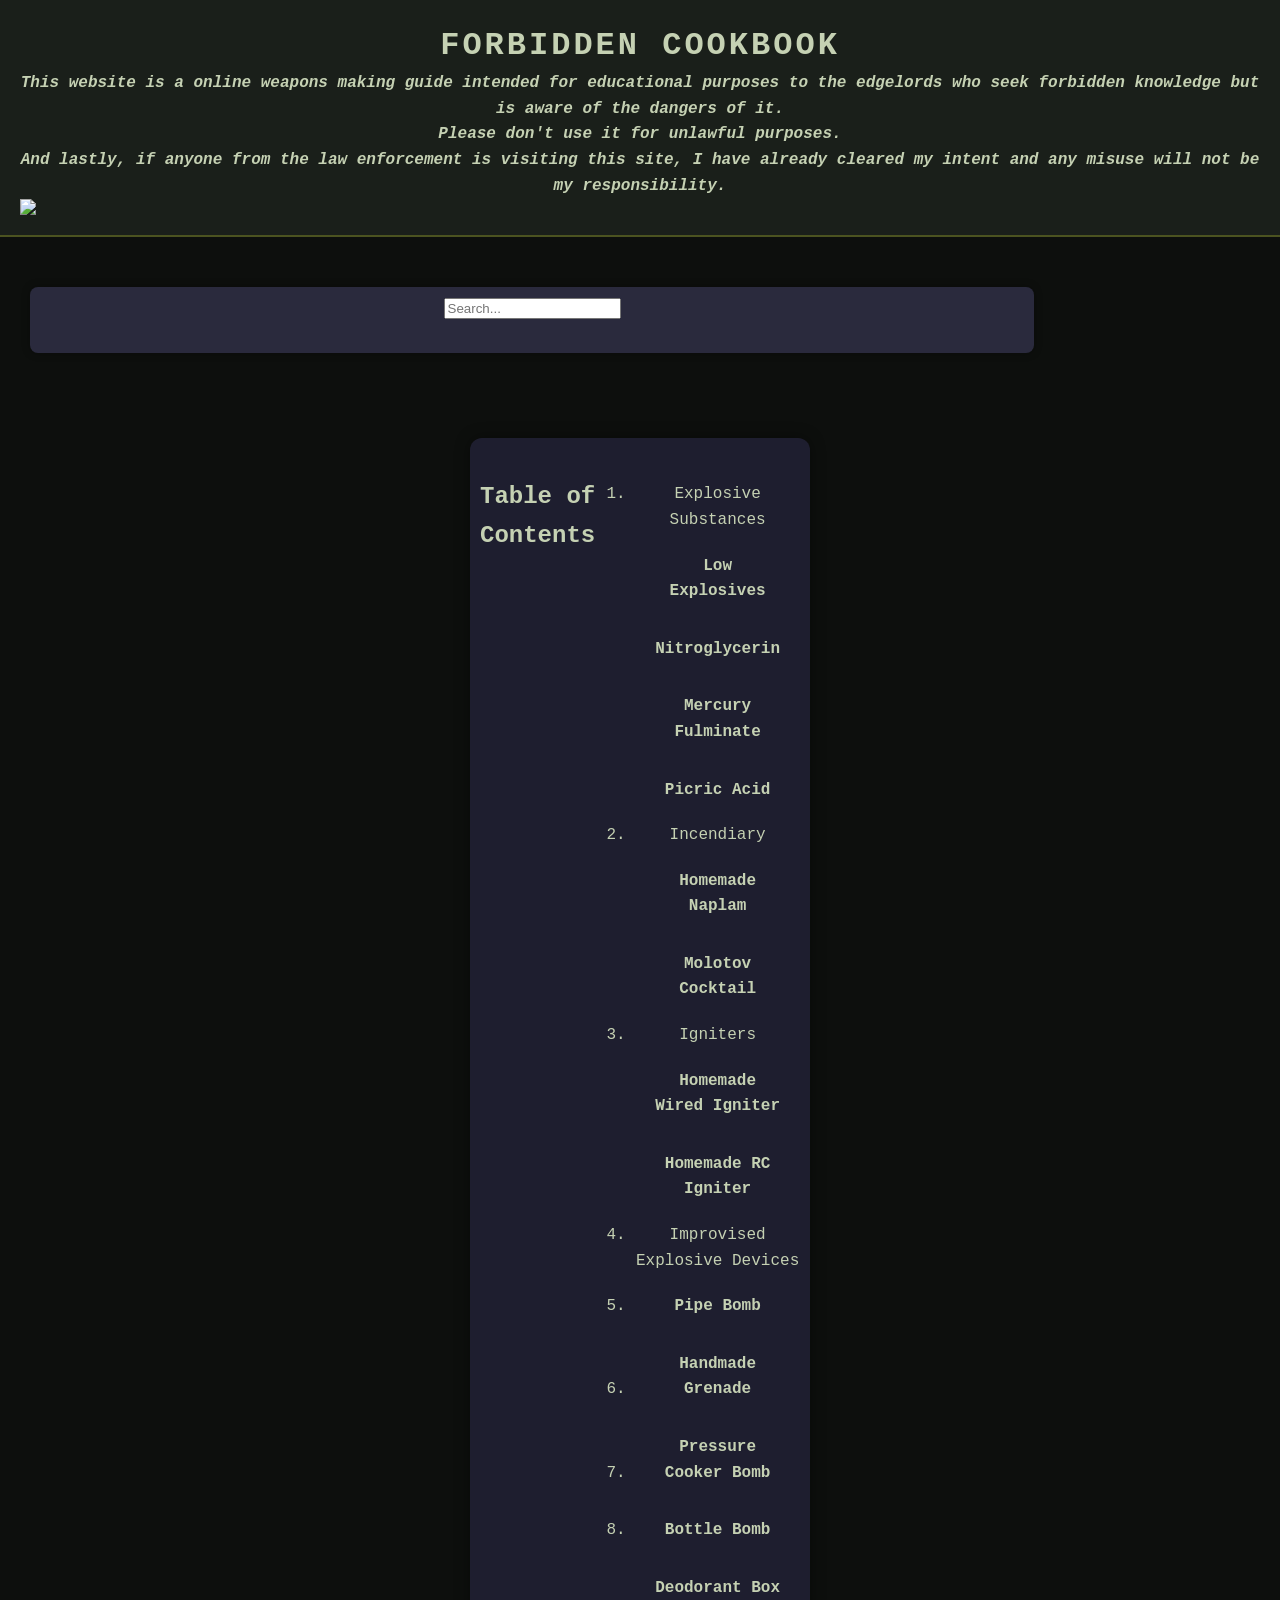
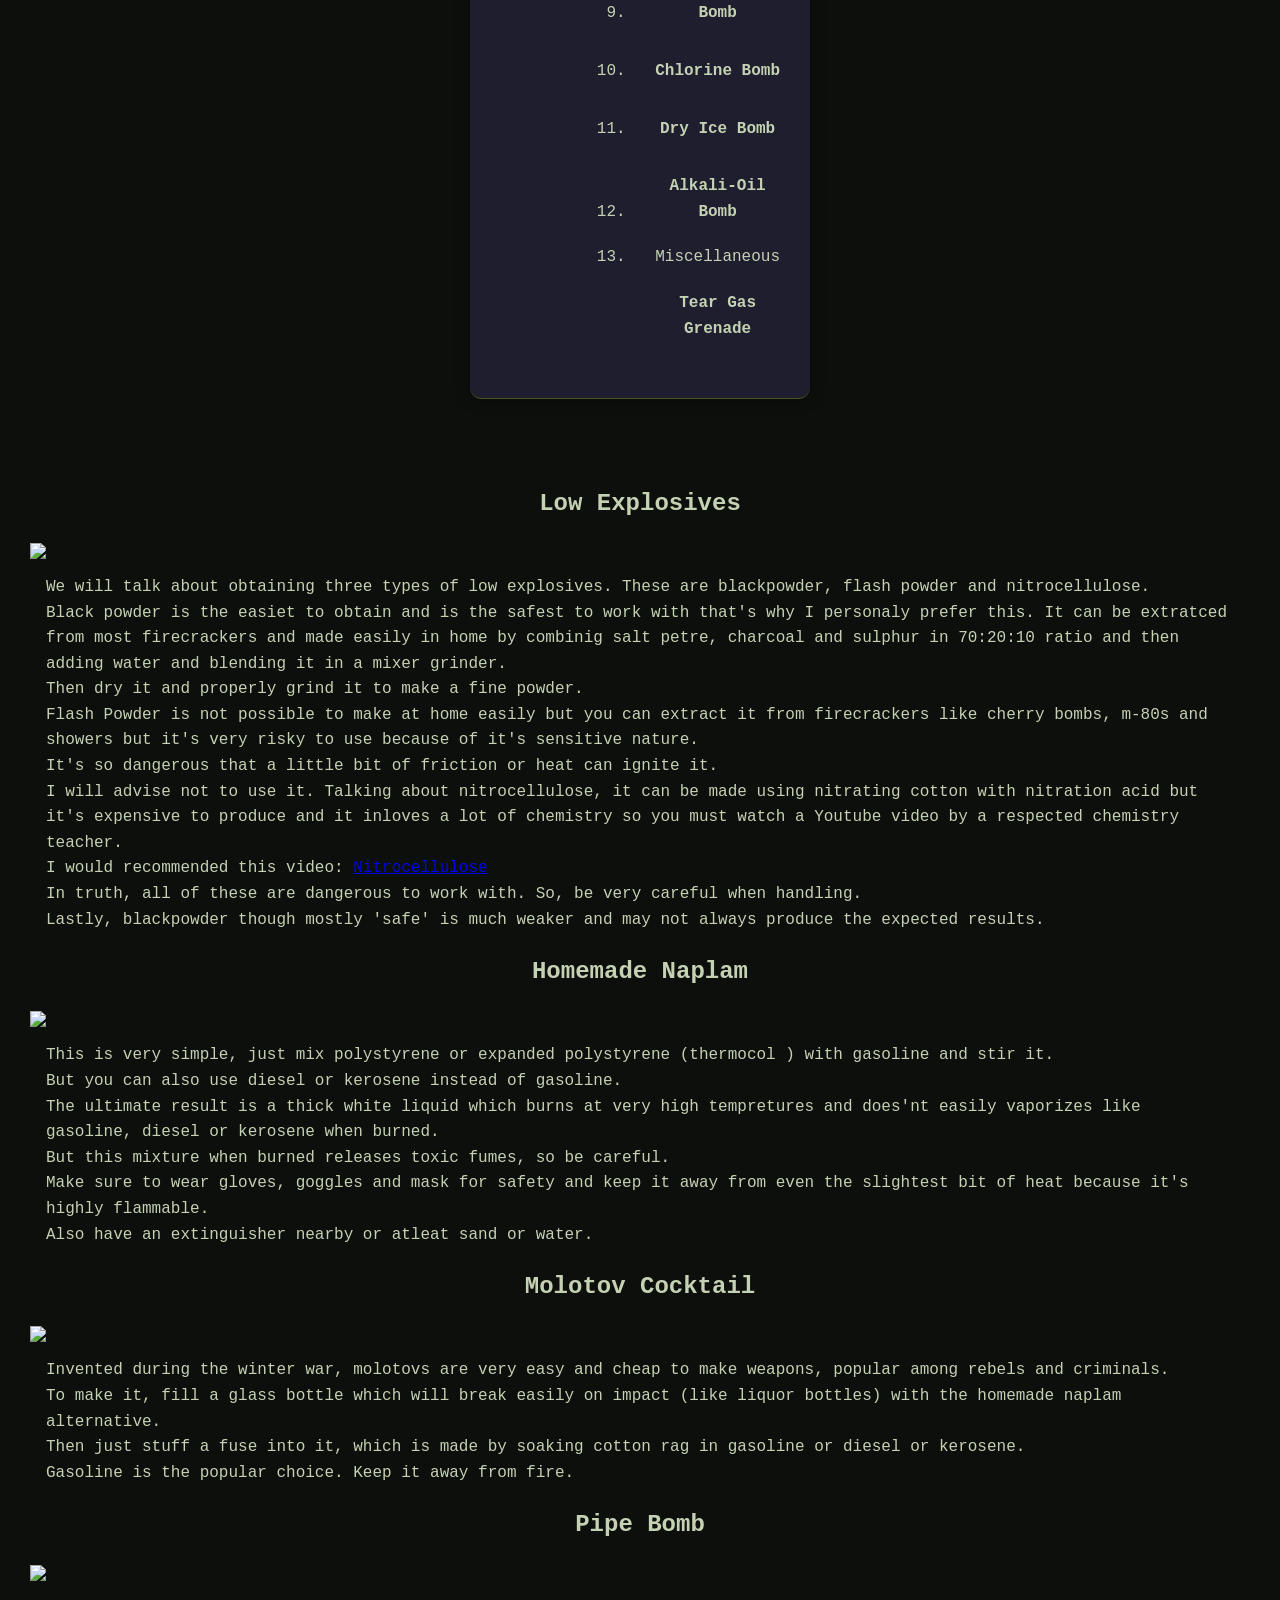
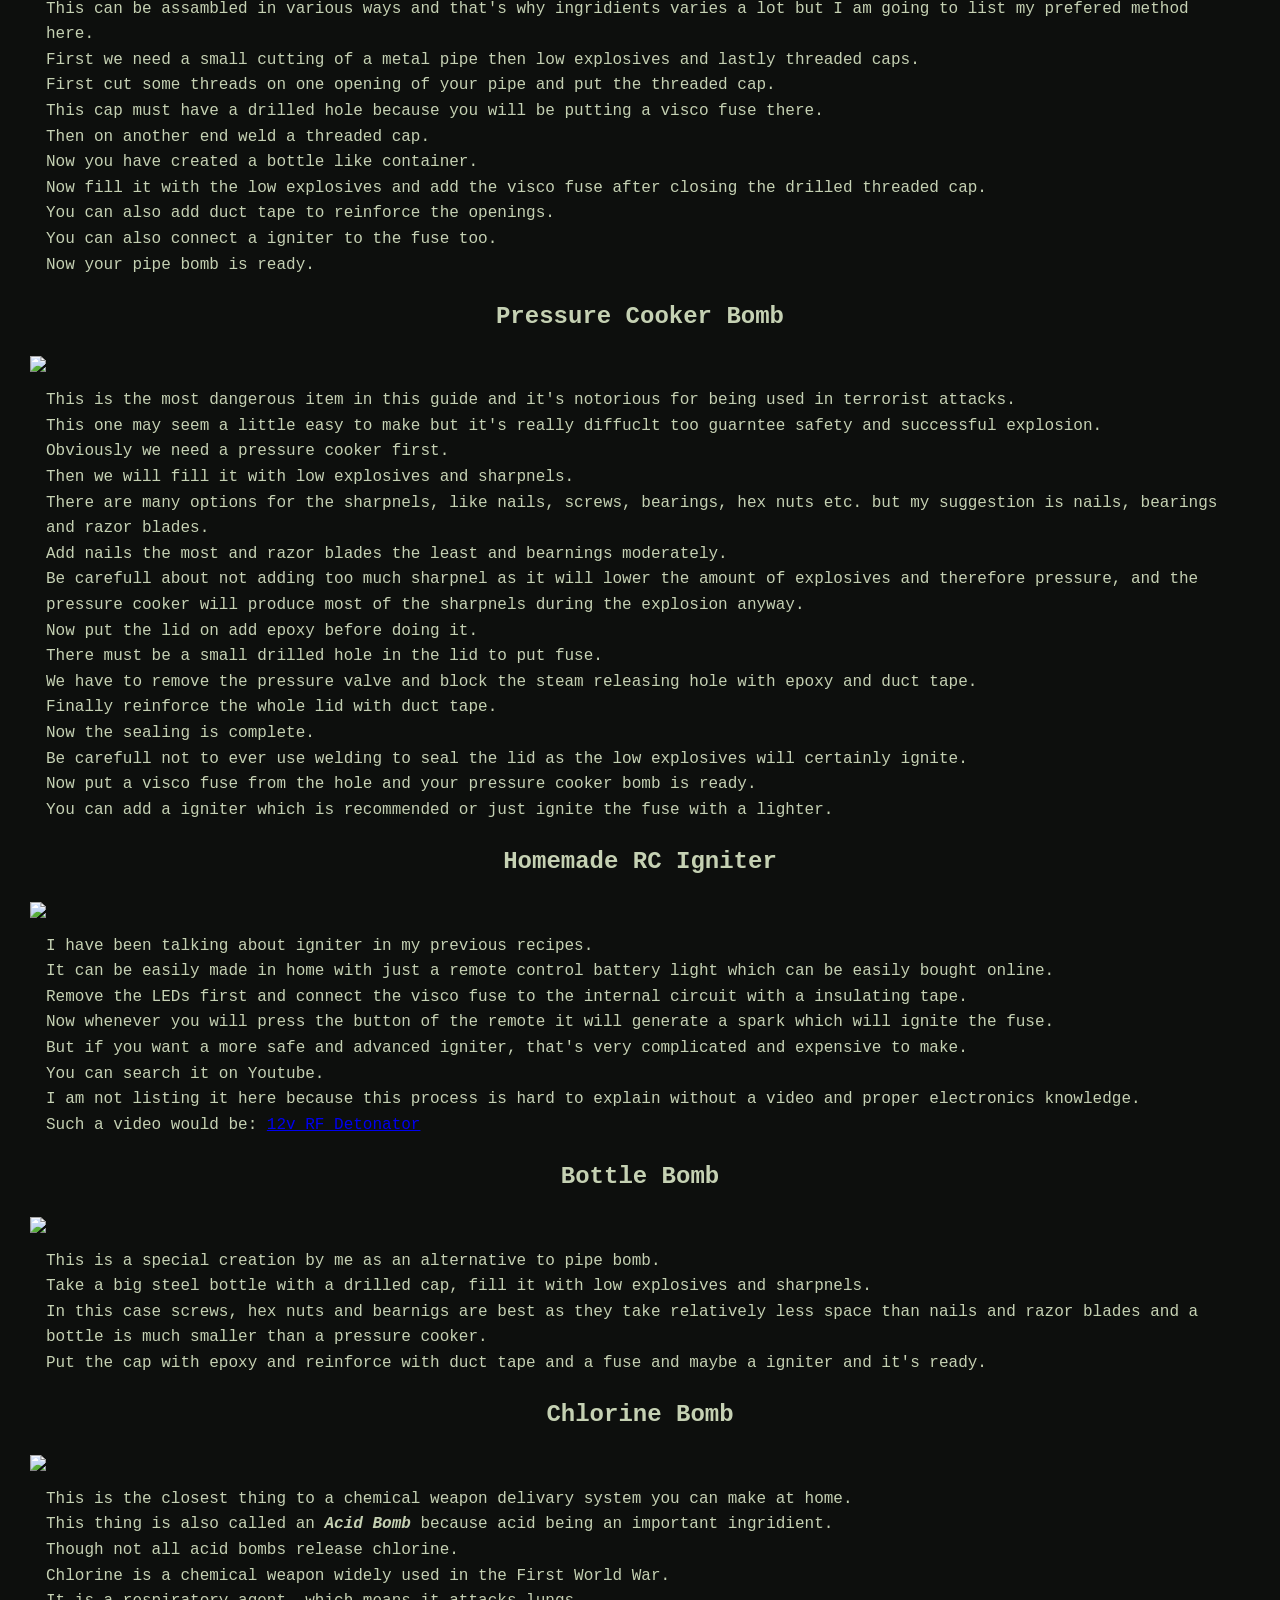
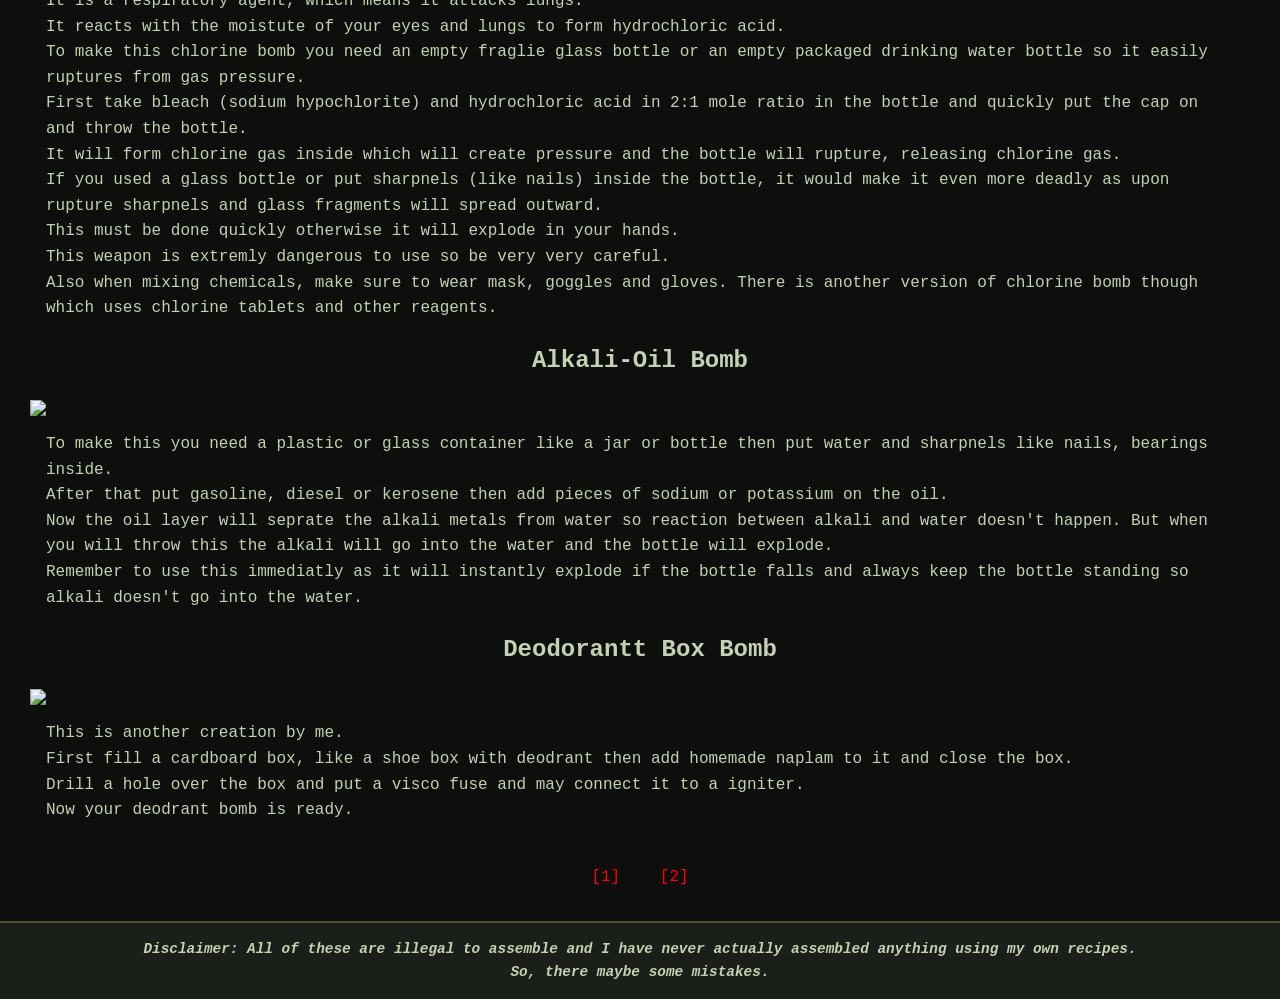
==== index.html @ ca807a8e "Refactor Table of Contents to use ordered list" ====
<!DOCTYPE html>
<html>
  <head><title>Cookbook Page 1</title>
    <meta name="viewport" content="width=device-width, initial-scale=1.0">
  <link rel="stylesheet" href="styling.css">
    </head>
    <body>
    <header>
  <h1><b>Forbidden Cookbook</b></h1>
  <strong><em>This website is a online weapons making guide intended for educational purposes to the edgelords who seek forbidden knowledge but is aware of the dangers of it.<br>Please don't use it for unlawful purposes.<br>And lastly, if anyone from the law enforcement is visiting this site, I have already cleared my intent and any misuse will not be my responsibility.</em></strong>
  <img src="https://media.craiyon.com/2025-08-19/jV6Eaga7SGCdPm0cjpKuPg.webp" class="header-img">
  </header>
  <main>
    <div class="search">
    <input type="text" class="searchInput" onkeyup="searchSite()" placeholder="Search..."
id= "result">
  <ul class="searchResults"></ul>
  </div>
     <br>
    <nav class="toc-box">
  <h2>Table of Contents</h2>
    <ol>
      <li>
        <span>Explosive Substances </span>
    <ul>
    <li><a href="#1">Low Explosives</a></li>
    <li><a href="page2.html#11">Nitroglycerin</a></li>
    <li><a href="page2.html#12">Mercury Fulminate</a></li>
    <li><a href="page2.html#13">Picric Acid</a></li>
    </ul>
      </li>
      <li>
        <span>Incendiary</span>
        <ul>
    <li><a href="#2">Homemade Naplam</a></li>
    <li><a href="#3">Molotov Cocktail</a></li>
        </ul>
      </li>
      <li>
        <span>Igniters</span>
        <ul>
    <li><a href="page2.html#15">Homemade Wired Igniter</a></li>
    <li><a href="#6">Homemade RC Igniter</a></li>
        </ul>
      </li>
      <li>
        <span>Improvised Explosive Devices</span>
    <li><a href="#4">Pipe Bomb</a></li>
    <li><a href="page2.html#14">Handmade Grenade</a></li>
    <li><a href="#5">Pressure Cooker Bomb</a></li>
    <li><a href="#7">Bottle Bomb</a></li>
    <li><a href="#10">Deodorant Box Bomb</a></li>
    <li><a href="#8">Chlorine Bomb</a></li>
    <li><a href="page2.html#16">Dry Ice Bomb</a></li>
    <li><a href="#9">Alkali-Oil Bomb</a></li>
      </ul>
    </li>
      <li>
        <span>Miscellaneous</span>
        <ul>
    <li><a href="page2.html#17">Tear Gas Grenade</a></li>
  </ul>
        </li>
    </ol>
    </nav>
  <br>
  <h2 id="1">Low Explosives</h2>
  <img src="https://upload.wikimedia.org/wikipedia/commons/thumb/e/ee/Black_Powder-1.JPG/960px-Black_Powder-1.JPG"  class="img">
  <p>We will talk about obtaining three types of low explosives. These are blackpowder, flash powder and nitrocellulose.<br>
  Black powder is the easiet to obtain and is the safest to work with that's why I personaly prefer this. It can be extratced from most firecrackers and made easily in home by combinig salt petre, charcoal and sulphur in 70:20:10 ratio and then adding water and blending it in a mixer grinder.<br>Then dry it and properly grind it to make a fine powder.<br>
  Flash Powder is not possible to make at home easily but you can extract it from firecrackers like cherry bombs, m-80s and showers but it's very risky to use because of it's sensitive nature.<br>It's so dangerous that a little bit of friction or heat can ignite it.<br> I will advise not to use it.
  Talking about nitrocellulose, it can be made using nitrating cotton with nitration acid but it's expensive to produce and it inloves a lot of chemistry so you must watch a Youtube video by a respected chemistry teacher.<br>I would recommended this video: <a href="https://youtu.be/ESwGJCF4Zps?si=FHTipcpGC7C0_mj7">Nitrocellulose</a>
<br>  In truth, all of these are dangerous to work with. So, be very careful when handling.<br> Lastly, blackpowder though mostly 'safe' is much weaker and may not always produce the expected results.
  </p>
  <h2 id="2">Homemade Naplam </h2>
  <img src="https://epsole.com/wp-content/uploads/2025/08/what-liquid-dissolves-styrofoam-768x432.webp" class="img">
  <p>
    This is very simple, just mix polystyrene or expanded polystyrene (thermocol )
    with gasoline and stir it.<br> But you can also use diesel or kerosene instead of gasoline.<br>
    The ultimate result is a thick white liquid which burns at very high tempretures and does'nt easily vaporizes like gasoline, diesel or kerosene when burned.<br> But this mixture when burned releases toxic fumes, so be careful.<br> Make sure to wear gloves, goggles and mask for safety and keep it away from even the slightest bit of heat because it's highly flammable.<br> Also have an extinguisher nearby or atleat sand or water.<br>
  </p>
  <h2 id="3">Molotov Cocktail</h2>
  <img src="https://upload.wikimedia.org/wikipedia/commons/thumb/9/9b/Training_bijstandseenheid_12_%28molotov_zoom%29.jpg/960px-Training_bijstandseenheid_12_%28molotov_zoom%29.jpg" class="img">
  <p>
  Invented during the winter war, molotovs are very easy and cheap to make weapons, popular among rebels and criminals.<br>
  To make it, fill a glass bottle which will break easily on impact  (like liquor bottles) with the homemade naplam alternative.<br> Then just stuff a fuse into it, which is made by soaking cotton rag in gasoline or diesel or kerosene.<br> Gasoline is the popular choice. 
  Keep it away from fire.</p>
  <h2 id="4">Pipe Bomb</h2>
  <img src="https://upload.wikimedia.org/wikipedia/commons/9/9b/Flickr_-_Israel_Defense_Forces_-_14_Year_Old_Palestinian_Stopped_with_Pipe_Bomb.jpg"  class="img">
  <p>This can be assambled in various ways and that's why ingridients varies a lot but I am going to list my prefered method here.<br>First we need a small cutting of a metal pipe then low explosives and lastly threaded caps.<br>
  First cut some threads on one opening of your pipe and put the threaded cap.<br>This cap must have a drilled hole because you will be putting a visco fuse there.<br>
  Then on another end weld a threaded cap.<br>
  Now you have created a bottle like container.<br> Now fill it with the low explosives and add the visco fuse after closing the drilled threaded cap.<br>You can also add duct tape to reinforce the openings.<br> You can also connect a igniter to the fuse too.<br> Now your pipe bomb is ready.</p>
  <h2 id="5">Pressure Cooker Bomb</h2>
  <img src="https://d3n898qob6erx6.cloudfront.net/hazards/61/images/p-cooker-001.jpg"  class="img">
  <p>This is the most dangerous item in this guide and it's notorious for being used in terrorist attacks.<br> This one may seem a little easy to make but it's really diffuclt too guarntee safety and successful explosion.<br> Obviously we need a pressure cooker first.<br> Then we will fill it with low explosives and sharpnels.<br>
  There are many options for the sharpnels, like nails, screws, bearings, hex nuts etc. but my suggestion is nails, bearings and razor blades.<br>Add nails the most and razor blades the least and bearnings moderately.<br>Be carefull about not adding too much sharpnel as it will lower the amount of explosives and therefore pressure, and the pressure cooker will produce most of the sharpnels during the explosion anyway.<br> Now put the lid on add epoxy before doing it.<br> There must be a small drilled hole in the lid to put fuse.<br>We have to remove the pressure valve and block the steam releasing hole with epoxy and duct tape.<br> Finally reinforce the whole lid with duct tape.<br>Now the sealing is complete.<br> Be carefull not to ever use welding to seal the lid as the low explosives will certainly ignite.<br> Now put a visco fuse from the hole and your pressure cooker bomb is ready.<br>You can add a igniter which is recommended or just ignite the fuse with a lighter.</p>
  <h2 id="6">Homemade RC Igniter</h2>
  <img src="https://images.thdstatic.com/productImages/ed986a7c-8e61-4f4d-9810-cc47eca49be2/svn/silver-feit-electric-string-lights-fy6-20-rgbw-slv-64_600.jpg" class="img">
  <p>
  I have been talking about igniter in my previous recipes.<br>It can be easily made in home with just a remote control battery light which can be easily bought online.<br>Remove the LEDs first and connect the visco fuse to the internal circuit with a insulating tape.<br> Now whenever you will press the button of the remote it will generate a spark which will ignite the  fuse.<br>But if you want a more safe and advanced igniter, that's very complicated and expensive to make.<br>You can search it on Youtube.<br>I am not listing it here because this process is hard to explain without a video and proper electronics knowledge.<br>Such a video would be: <a href="https://youtu.be/4HR0NFYtMjE?si=9A5h-kJBhVCQG7f2">12v RF Detonator</a></p>
  <h2 id="7">Bottle Bomb</h2>
  <img src="https://d91ztqmtx7u1k.cloudfront.net/ClientContent/Images/ExtraLarge/stainless-steel-water-bottle-1-20241003095422835.jpeg"  class="img">
  <p>This is a special creation by me as an alternative to pipe bomb.<br> Take a big steel bottle with a drilled cap, fill it with low explosives and sharpnels.<br> In this case screws, hex nuts and bearnigs are best as they take relatively less space than nails and razor blades and a bottle is much smaller than a pressure cooker.<br> Put the cap with epoxy and reinforce with duct tape and a fuse and maybe a igniter and it's ready.</p> 
  <h2 id="8">Chlorine Bomb</h2>
  <img src="https://patch.com/img/cdn/users/1260256/2012/07/raw/9f093df68f7cf5fdbeb4792193ee8f9b.jpg" class="img">
  <p> This is the closest thing to a chemical weapon delivary system you can make at home.<br> This thing is also called an <b><i>Acid Bomb</i></b> because acid being an important ingridient.<br> Though not all acid bombs release chlorine.<br>Chlorine is a chemical weapon widely used in the First World War. <br>It is a respiratory agent, which means it attacks lungs.<br> It reacts with the moistute of your eyes and lungs to form hydrochloric acid. <br> To make this chlorine bomb you need an empty fraglie glass bottle or an empty packaged drinking water bottle so it easily ruptures from gas pressure.<br> First take bleach (sodium hypochlorite) and hydrochloric acid in 2:1 mole ratio in the bottle and quickly put the cap on and throw the bottle.<br> It will form chlorine gas inside which will create pressure and the bottle will rupture, releasing chlorine gas.<br> If you used a glass bottle or put sharpnels 
  (like nails) inside the bottle, it would make it even more deadly as upon rupture sharpnels and glass fragments will spread outward.<br>This must be done quickly otherwise it will explode in your hands.<br> This weapon is extremly dangerous to use so be very very careful.<br> Also when mixing chemicals,
  make sure to wear mask, goggles and 
  gloves. There is another version of chlorine bomb though which uses chlorine tablets and other reagents.</p> 
  <h2 id="9">Alkali-Oil Bomb</h2>
  <img src="https://upload.wikimedia.org/wikipedia/commons/thumb/2/27/Na_%28Sodium%29.jpg/500px-Na_%28Sodium%29.jpg"  class="img">
  <p>To make this you need a plastic or glass container like a jar or bottle then put water and sharpnels like nails, bearings inside.<br>After that put gasoline, diesel or kerosene then add pieces of sodium or potassium on the oil.<br> Now the oil layer will seprate the alkali metals from water so reaction between alkali and water doesn't happen. But when you will throw this the alkali will go into the water and the bottle will explode.<br>
  Remember to use this immediatly as it will instantly explode if the bottle falls and always keep the bottle standing so alkali doesn't go into the water.</p>
  <h2 id="10">Deodorantt Box Bomb</h2>
  <img src="https://www.aerobal.org/images/Markets.jpg" class="img">
  <p>This is another creation by me.<br>First fill a cardboard box, like a shoe box with deodrant then add homemade naplam to it and close the box.<br> Drill a hole over the box and put a visco fuse and may connect it to a igniter.<br> Now your deodrant bomb is ready.</p><br>
     <div><a href="index.html" class="pagination">[1]</a> <a href="page2.html" class="pagination">[2]</a></div>
    </main>
          <footer><strong><em>Disclaimer: All of these are illegal to assemble and I have never actually assembled anything using my own recipes.<br> So, there maybe some mistakes.</em></strong></footer>
      <script src="search.js"></script>
    
  </body>
  
  
  </html>
---- styling.css ----
{
    margin: 0;
    padding: 0;
    box-sizing: border-box;
}

/* Body styling */
body {
    background-color: #0d0f0d; /* near-black */
    color: #c5d1b3; /* muted army green text */
    font-family: "Courier New", monospace;
    line-height: 1.6;
 margin: 0 0;
 overflow-x: hidden;
}

/* Header */
header {
    background-color: #1a1f1a;
    padding: 20px;
    text-align: center;
    border-bottom: 2px solid #4b5320; /* olive drab */
    margin: 0 auto;
}

header h1 {
    letter-spacing: 3px;
    text-transform: uppercase;
}

/* Navigation */
nav {
    background-color: #141814;
    display: flex;
    justify-content: center;
    border-bottom: 1px solid #4b5320;
}

nav a {
    color: #c5d1b3;
    text-decoration: none;
    padding: 12px 20px;
    display: inline-block;
    transition: background 0.3s;
}

nav a:hover {
    background-color: #4b5320;
    color: #0d0f0d;
}

/* Main content */
main {
    padding: 30px;
}

/* Sections */
section {
    margin-bottom: 25px;
    padding: 20px;
    border: 1px solid #4b5320;
    background-color: #121512;
}

/* Buttons */
button {
    background-color: #4b5320;
    color: #0d0f0d;
    border: none;
    padding: 10px 18px;
    cursor: pointer;
    font-weight: bold;
    text-transform: uppercase;
}

button:hover {
    background-color: #6b8e23;
}

/* Footer */
footer {
    background-color: #1a1f1a;
    text-align: center;
    padding: 15px;
    border-top: 2px solid #4b5320;
    font-size: 0.9rem;
     margin: 0 auto;
}

/* Utility classes */
.container {
    max-width: 1000px;
    margin: auto;
}

.text-center {
    text-align: center;
}
.header-img {
  width: 100%;
  height: auto;
 display: block; 
 margin: auto;
}
p { 
 margin: 1em 1em;
  }
header h1 { 
 margin: 0
}
.pagination {
 text-decoration: none;
 padding: 8px 15px;
 color: red;
}
div {
 text-align: center;
}
.img { display: block;
  margin: 0 auto;
  max-width: 100%;
  height: auto;
      width: 100%
      
  
}
h2 {
 text-align: center;
   }
 
.toc-box {
  width: 300px;
  margin: 40px auto; /* centers horizontally */
  padding: 20px;
  border-radius: 12px;
  background-color: #1e1e2f;
  box-shadow: 0 0 15px rgba(0,0,0,0.4);
  text-align: center;
}

.toc-box h2 {
  color: #c5d1b3;
  margin-bottom: 15px;
}

.toc-box ul {
  list-style: none;
  padding: 0;
}

.toc-box li {
  margin: 8px 0;
}

.toc-box a {
  text-decoration: none; /* removes underline */
  color: #c5d1b3; 
  font-weight: bold;
  transition: 0.3s;
}

.search {
  width: 80%;
  padding: 10px 14px;
  border-radius: 8px;
  border: none;
  outline: none;
  font-size: 16px;
  background-color: #2a2a3d;
  color: #ffffff;
  box-shadow: 0 0 8px rgba(0,0,0,0.3);
  transition: 0.3s;
}

.search::placeholder {
  color: #aaa;
}

.search:focus {
  box-shadow: 0 0 10px #4fc3f7;
 }
.search{
  text-align: center;
  margin: 20px 0;
 }
.searchResults {
  list-style: none;
  padding: 0;
  margin-top: 10px;
}

.searchResults li {
  margin: 6px 0;
}

.searchResults a {
  text-decoration: none;
  color: #4fc3f7;
  font-weight: 500;
  transition: 0.2s;
}

.searchResults a:hover {
  color: #ff4081;
   }
.searchResults {
  text-align: center;
  margin: 20px 0;
   }
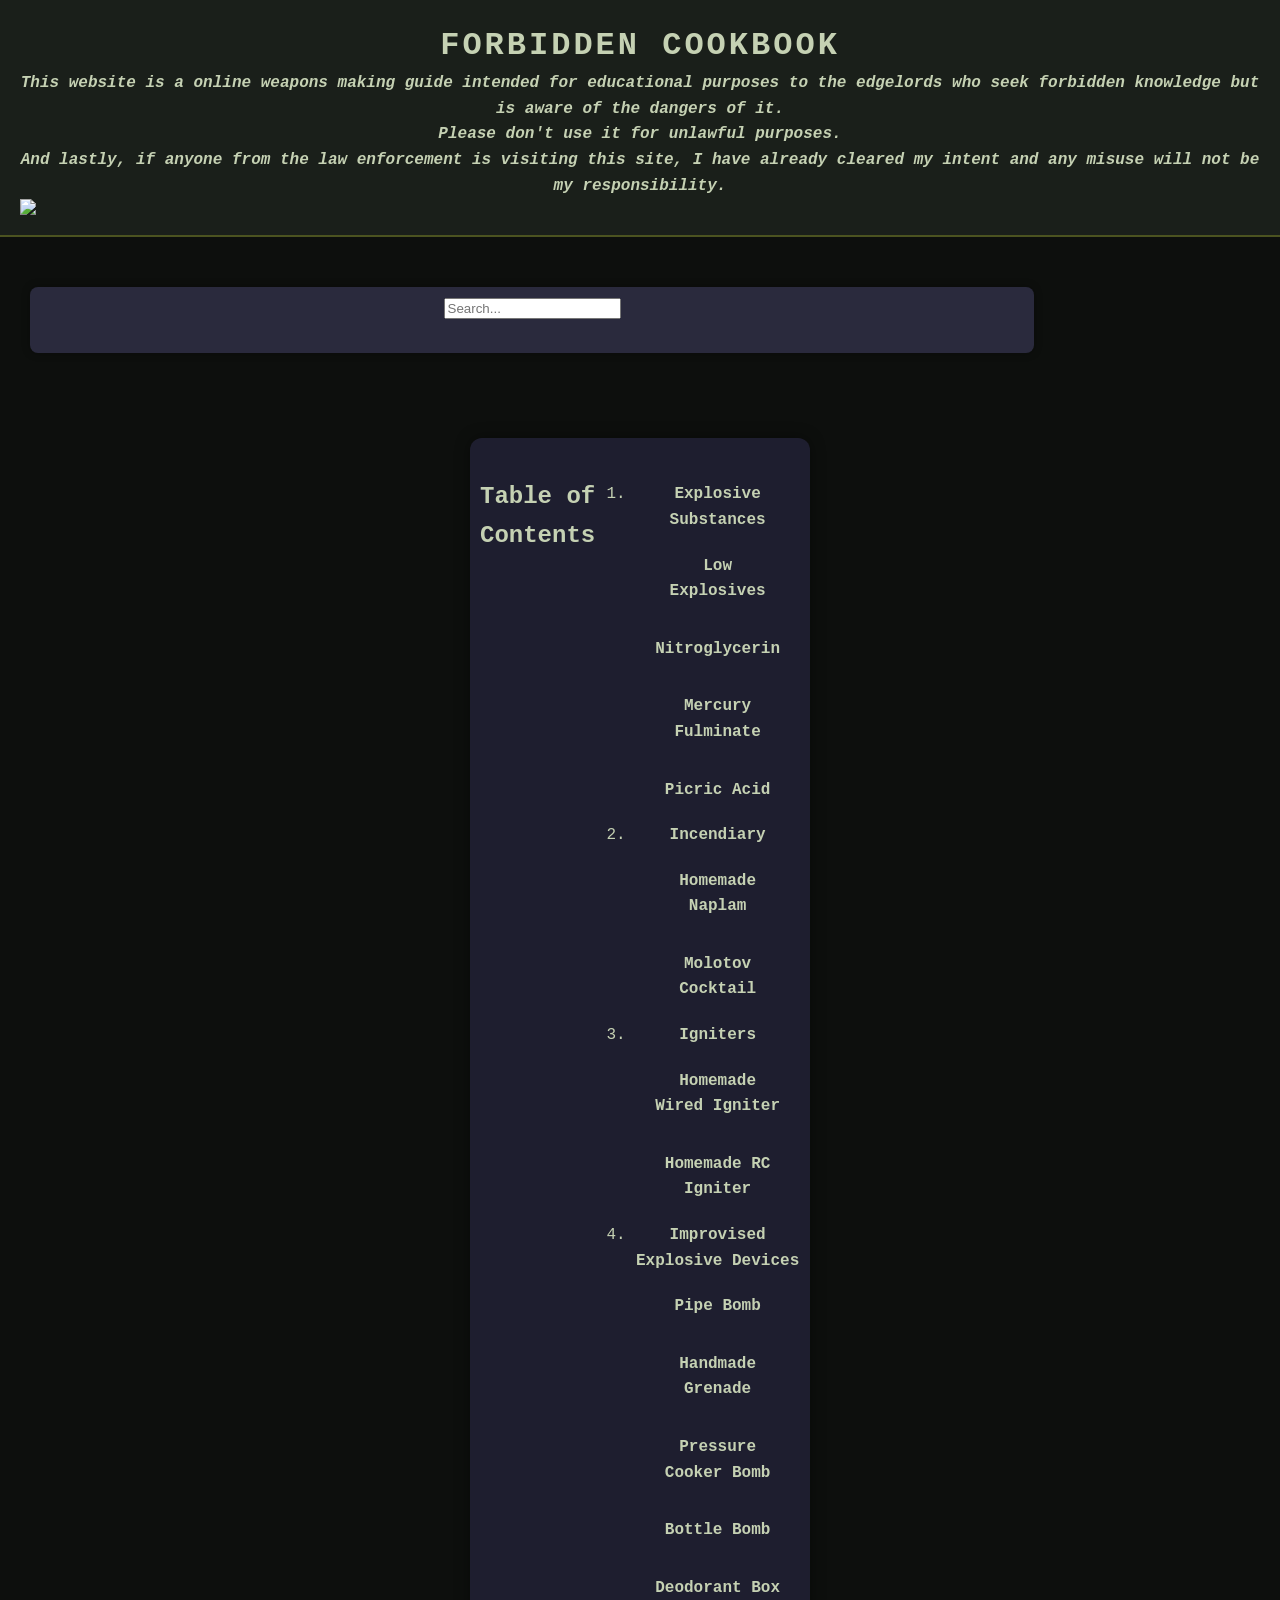
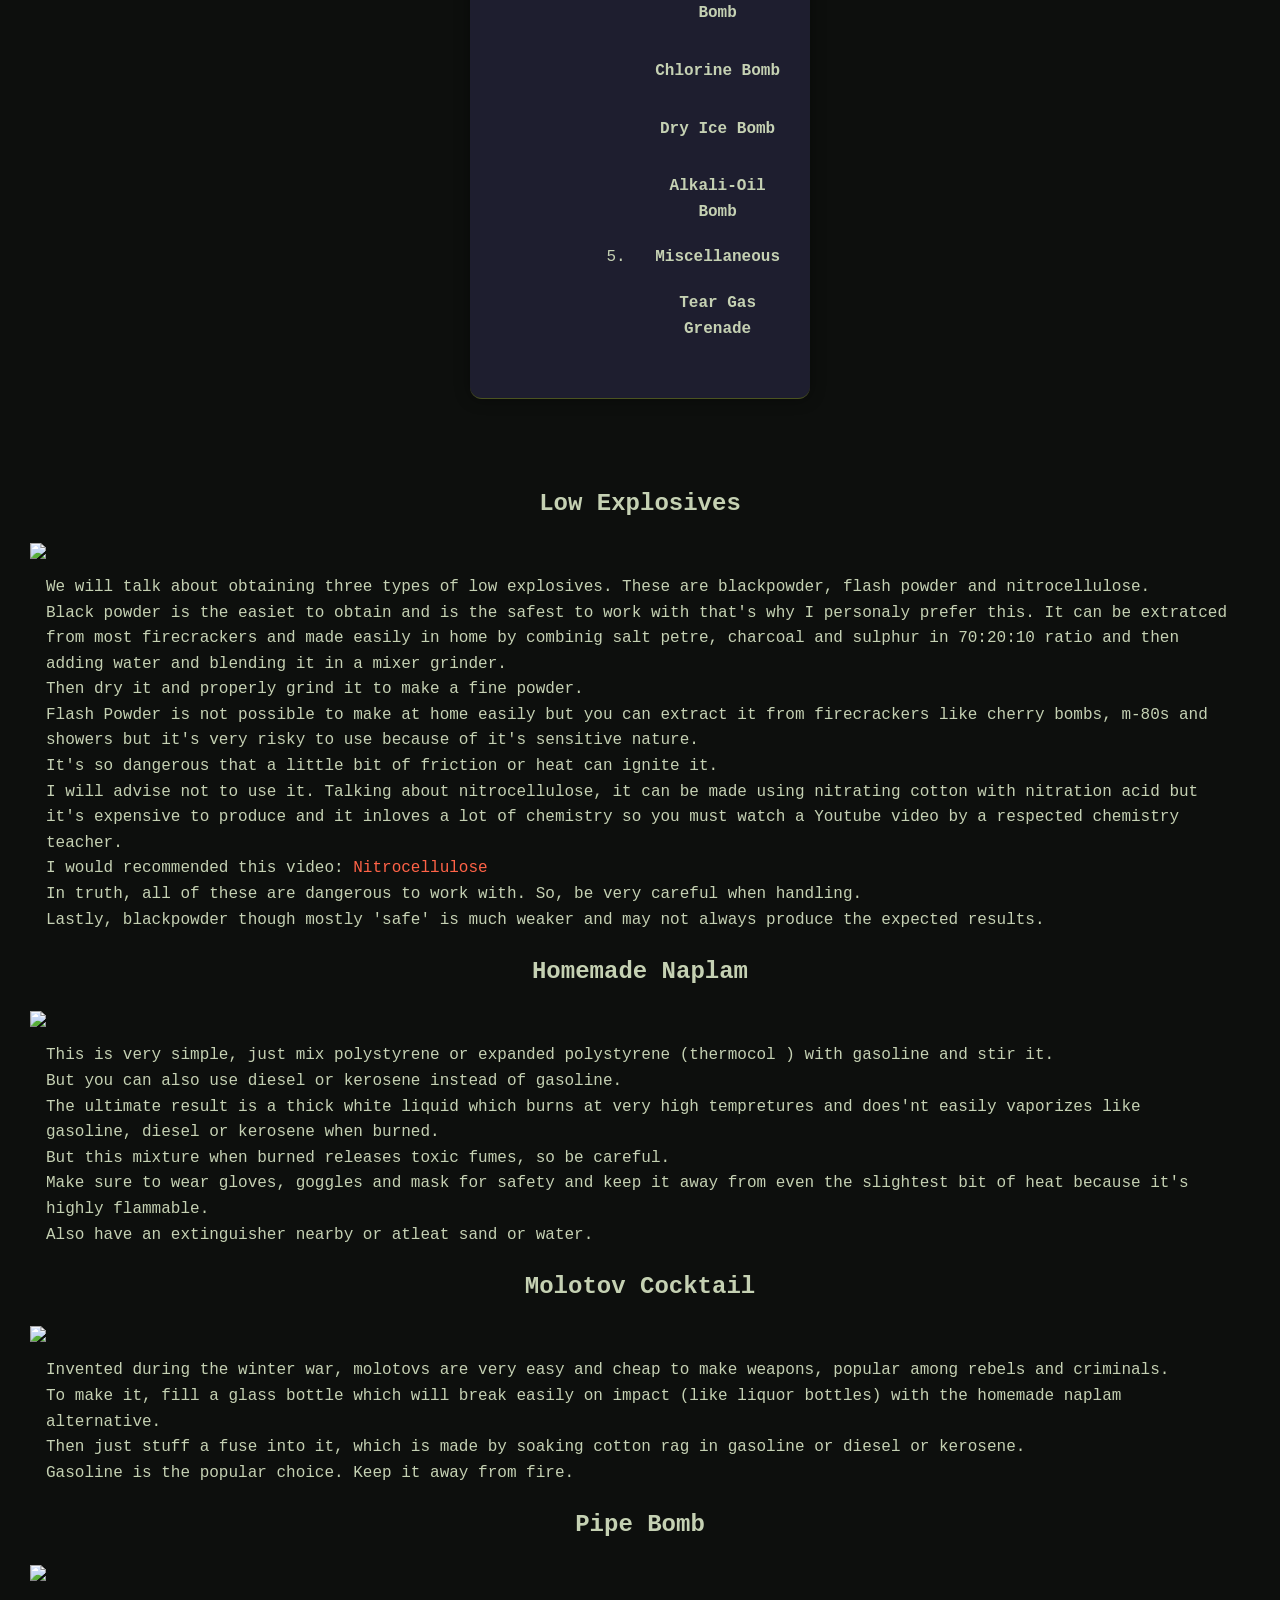
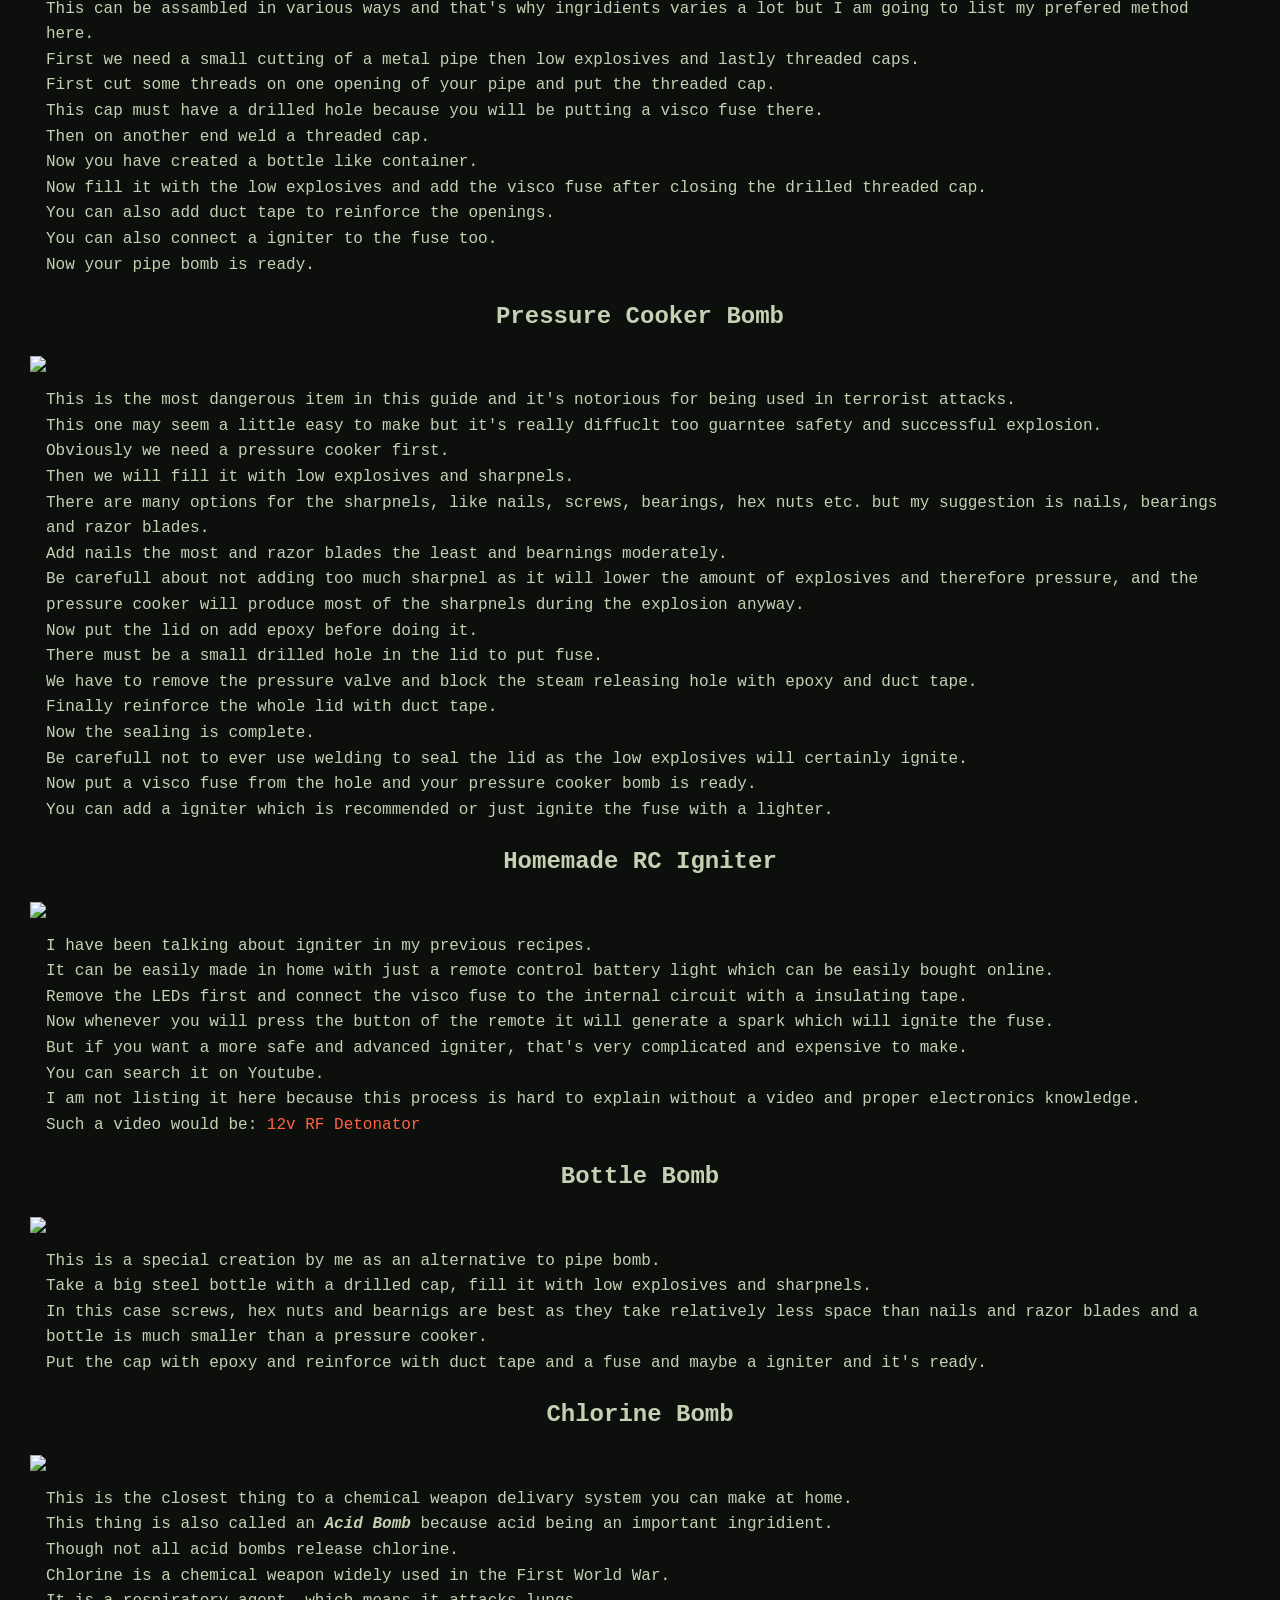
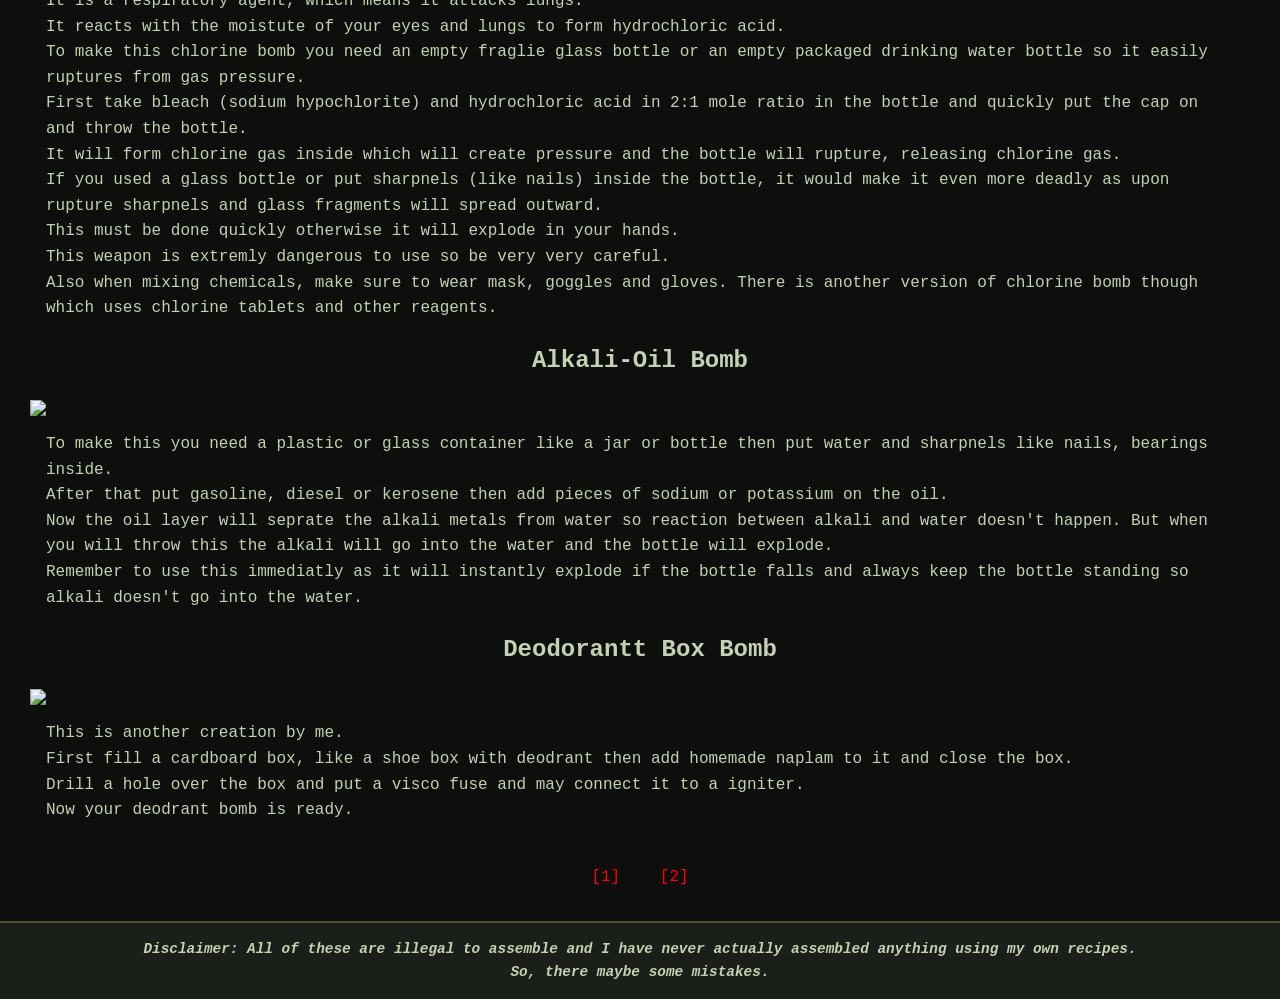
==== commit ed2df58b: "Add links for various types of improvised devices" ====
--- a/index.html
+++ b/index.html
@@ -45,6 +45,7 @@
       </li>
       <li>
         <span>Improvised Explosive Devices</span>
+        <ul>
     <li><a href="#4">Pipe Bomb</a></li>
     <li><a href="page2.html#14">Handmade Grenade</a></li>
     <li><a href="#5">Pressure Cooker Bomb</a></li>
--- a/styling.css
+++ b/styling.css
@@ -208,3 +208,12 @@
   text-align: center;
   margin: 20px 0;
    }
+span { 
+       display: block;
+      font-weight: bold;
+      text-align: center;
+}
+a {
+     text-decoration: none;
+     color: tomato;
+}
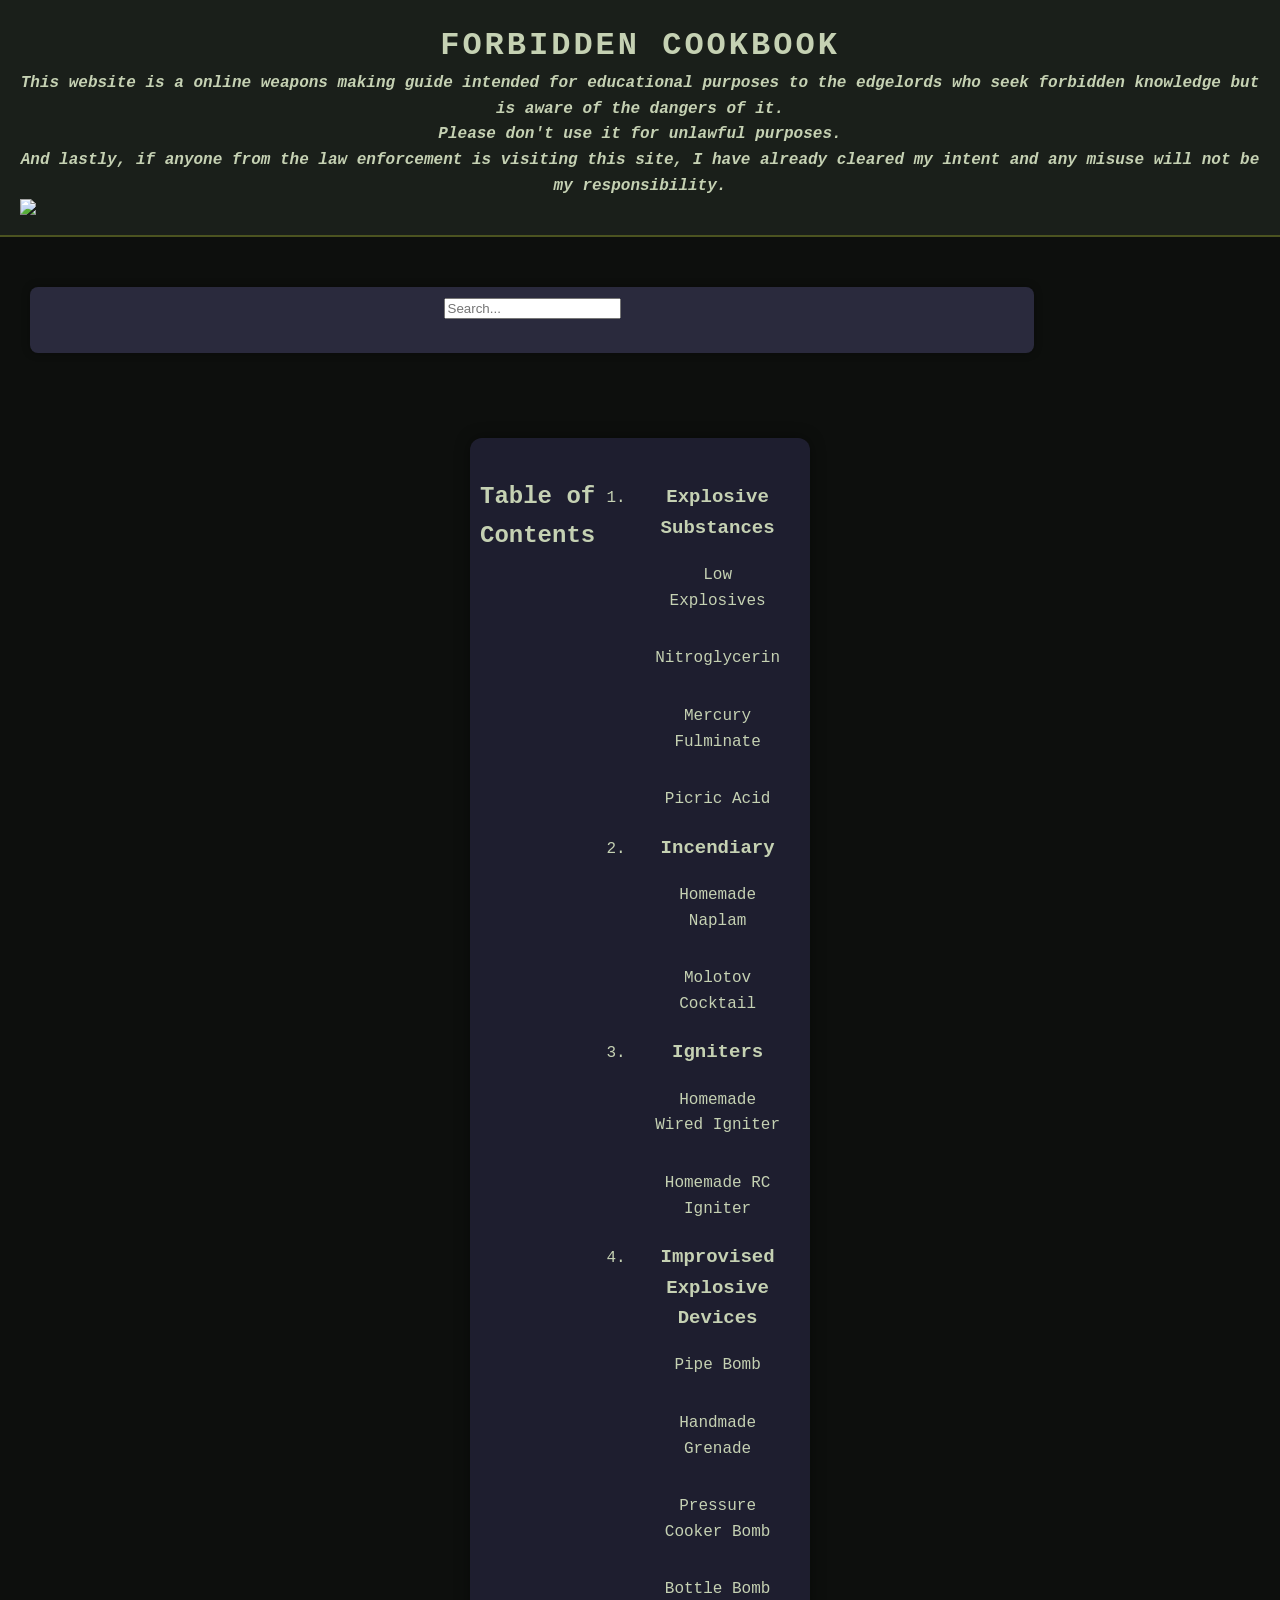
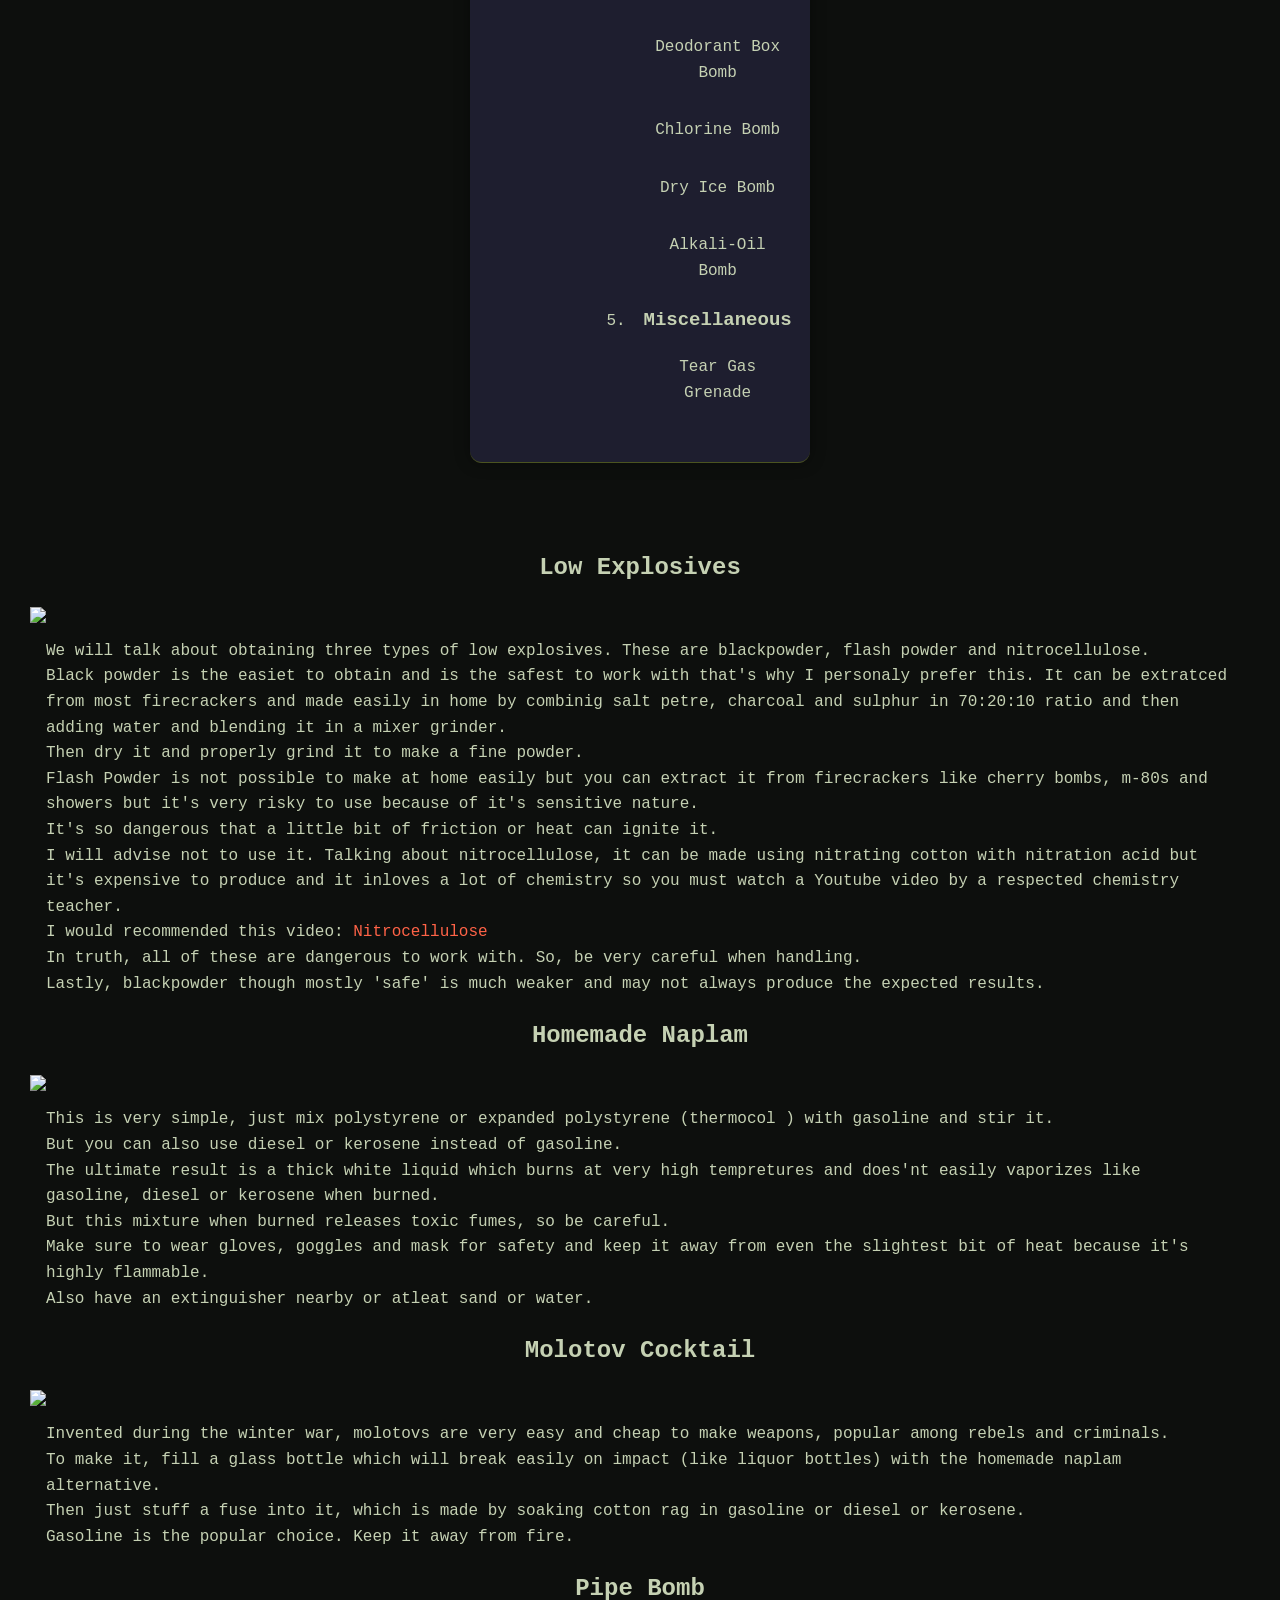
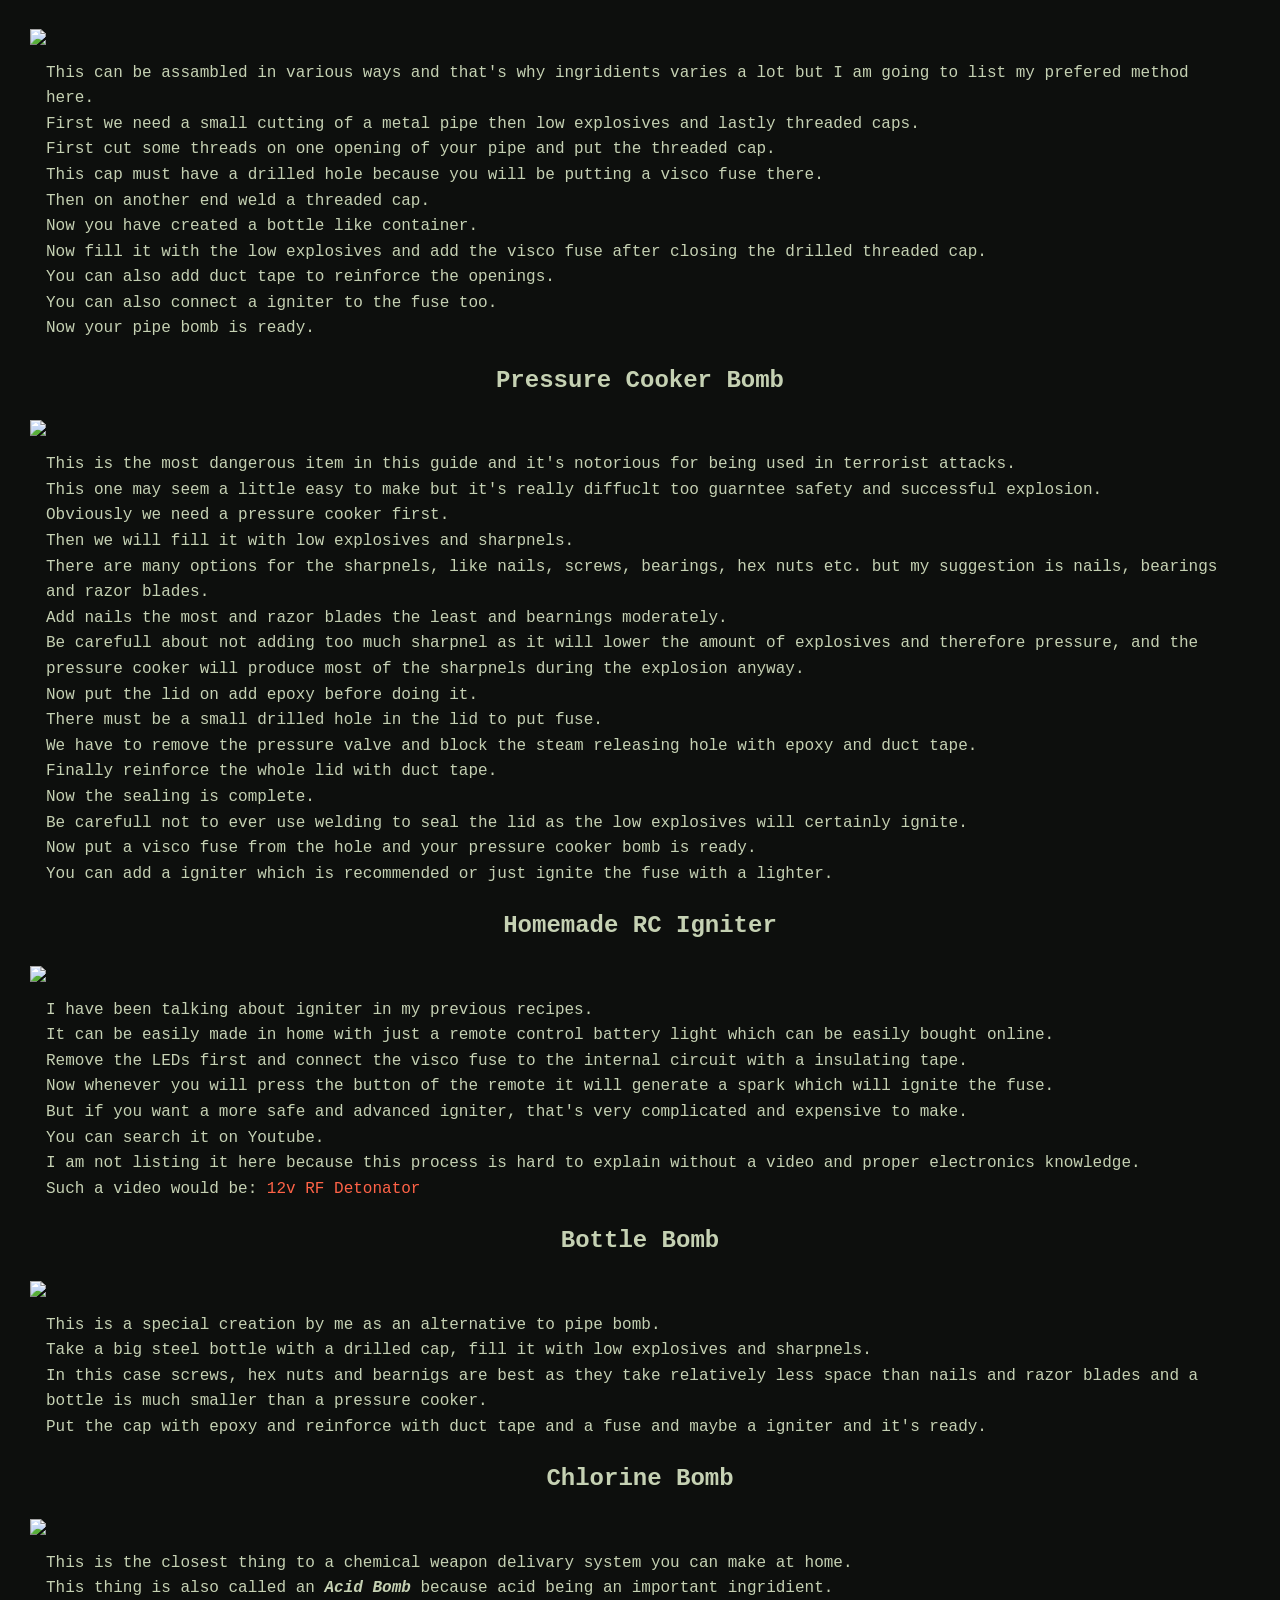
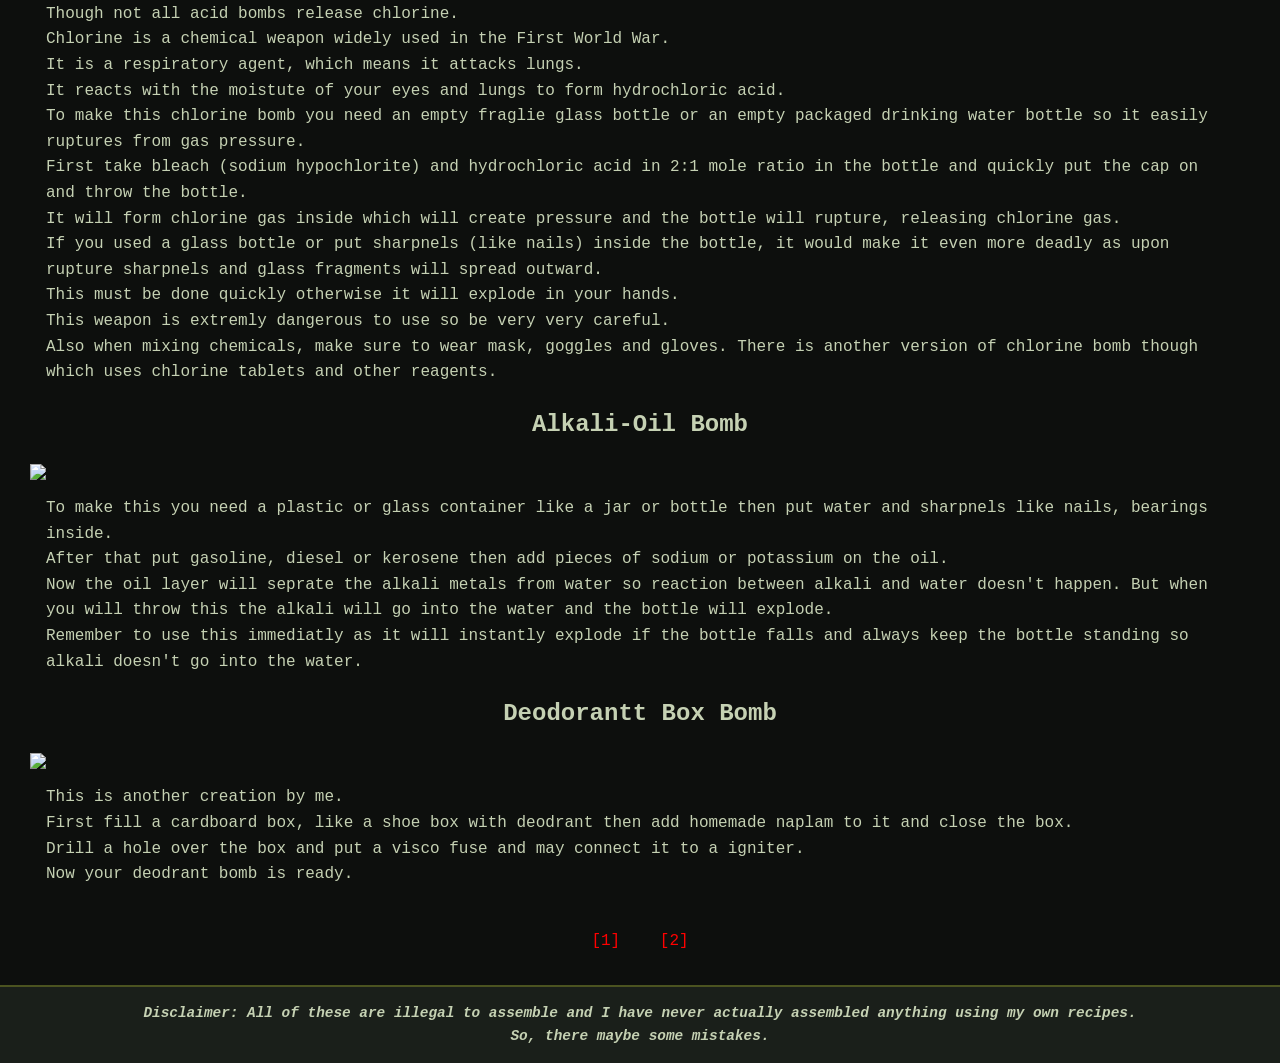
==== commit 10dc3fc8: "Add Google Fonts link to index.html" ====
--- a/index.html
+++ b/index.html
@@ -3,6 +3,7 @@
   <head><title>Cookbook Page 1</title>
     <meta name="viewport" content="width=device-width, initial-scale=1.0">
   <link rel="stylesheet" href="styling.css">
+    <link href="https://fonts.googleapis.com/css2?family=Press+Start+2P&display=swap" rel="stylesheet">
     </head>
     <body>
     <header>
--- a/styling.css
+++ b/styling.css
@@ -156,7 +156,6 @@
 .toc-box a {
   text-decoration: none; /* removes underline */
   color: #c5d1b3; 
-  font-weight: bold;
   transition: 0.3s;
 }
 
@@ -212,6 +211,8 @@
        display: block;
       font-weight: bold;
       text-align: center;
+      font-size: 19px;
+      font-family: press start 2P;
 }
 a {
      text-decoration: none;
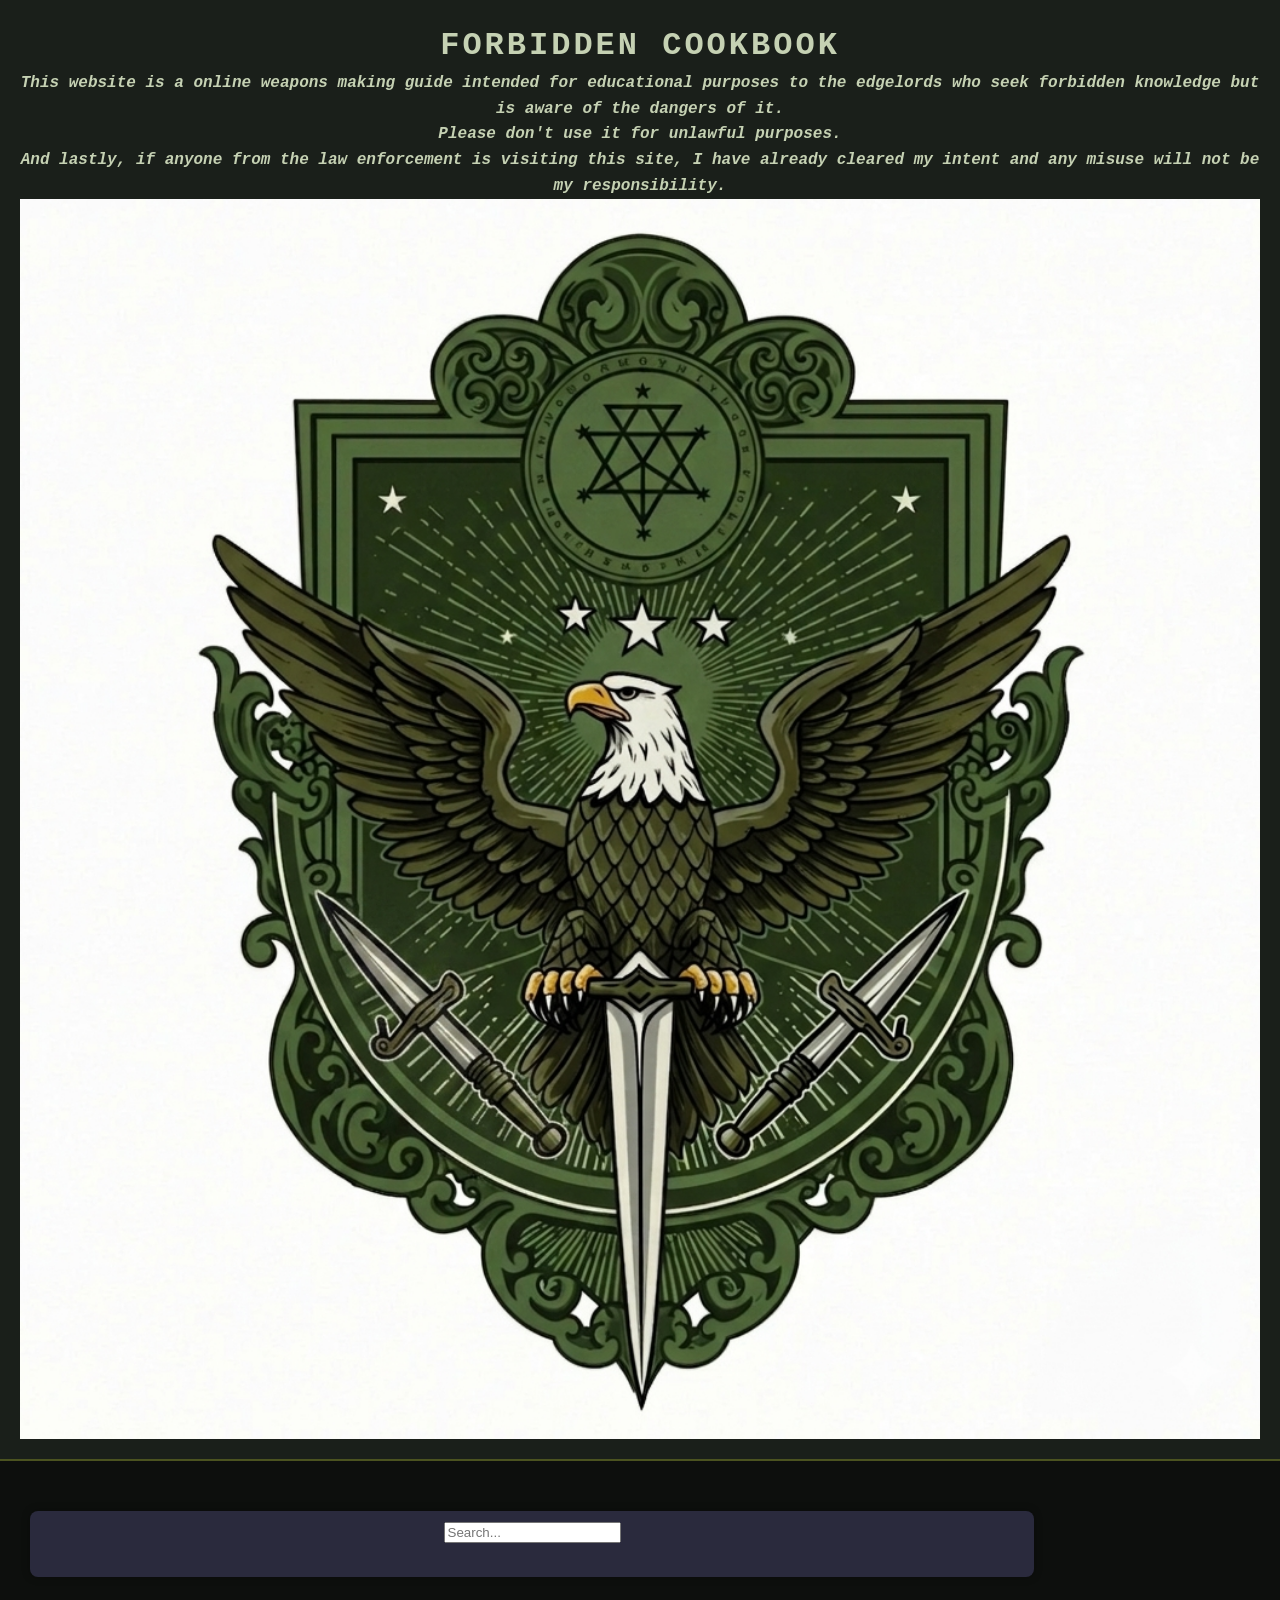
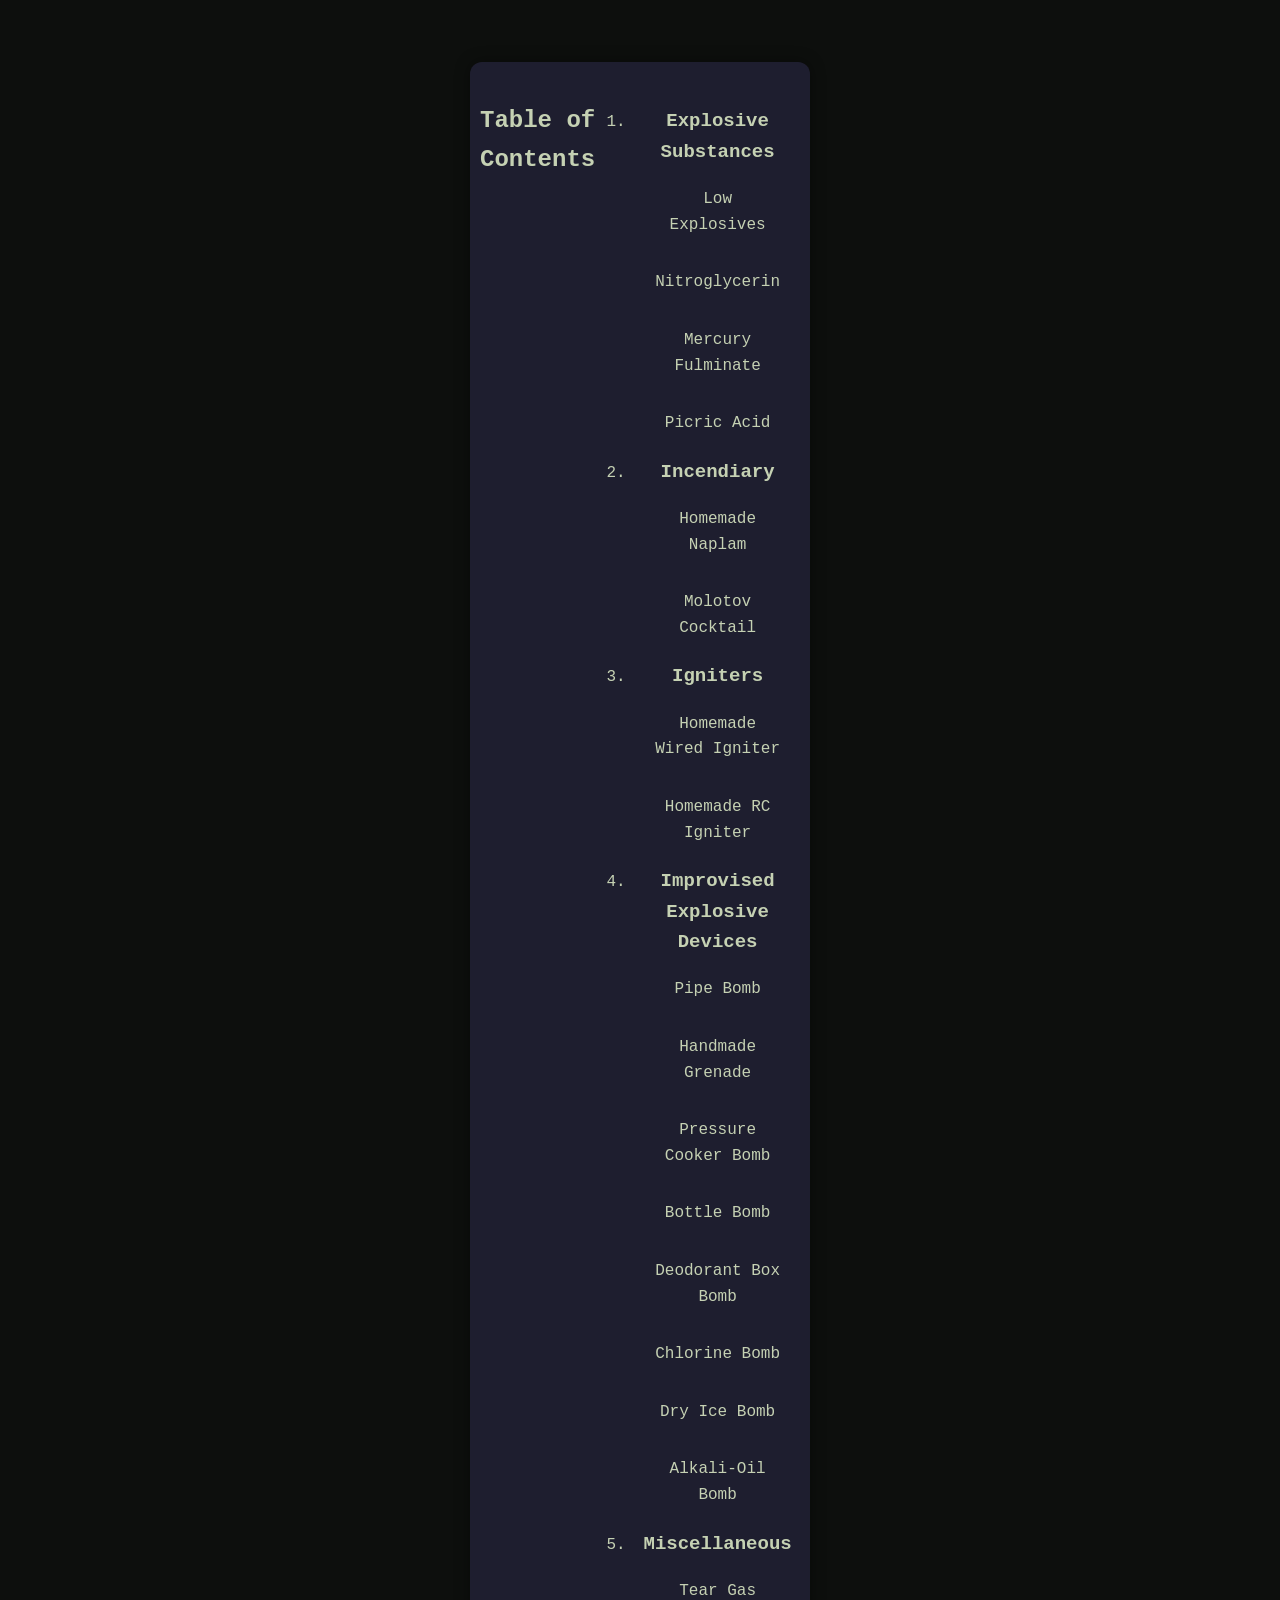
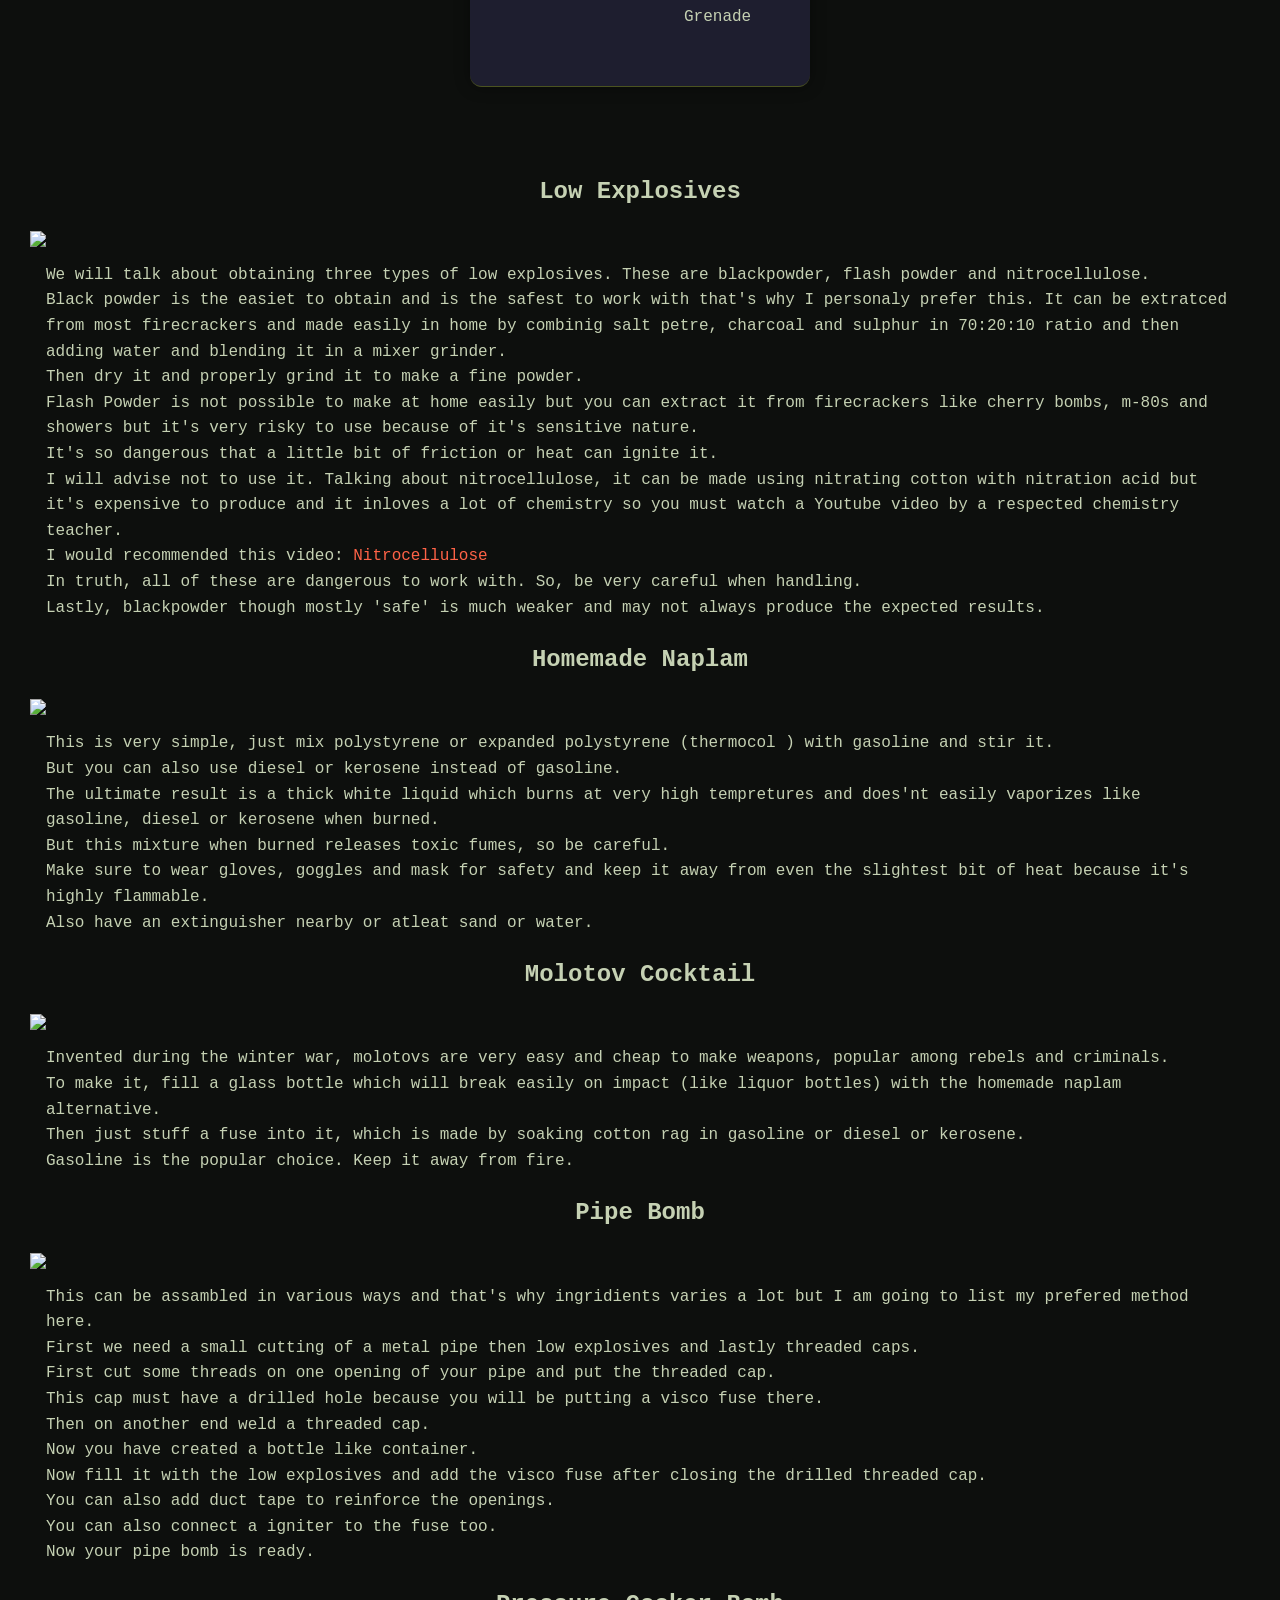
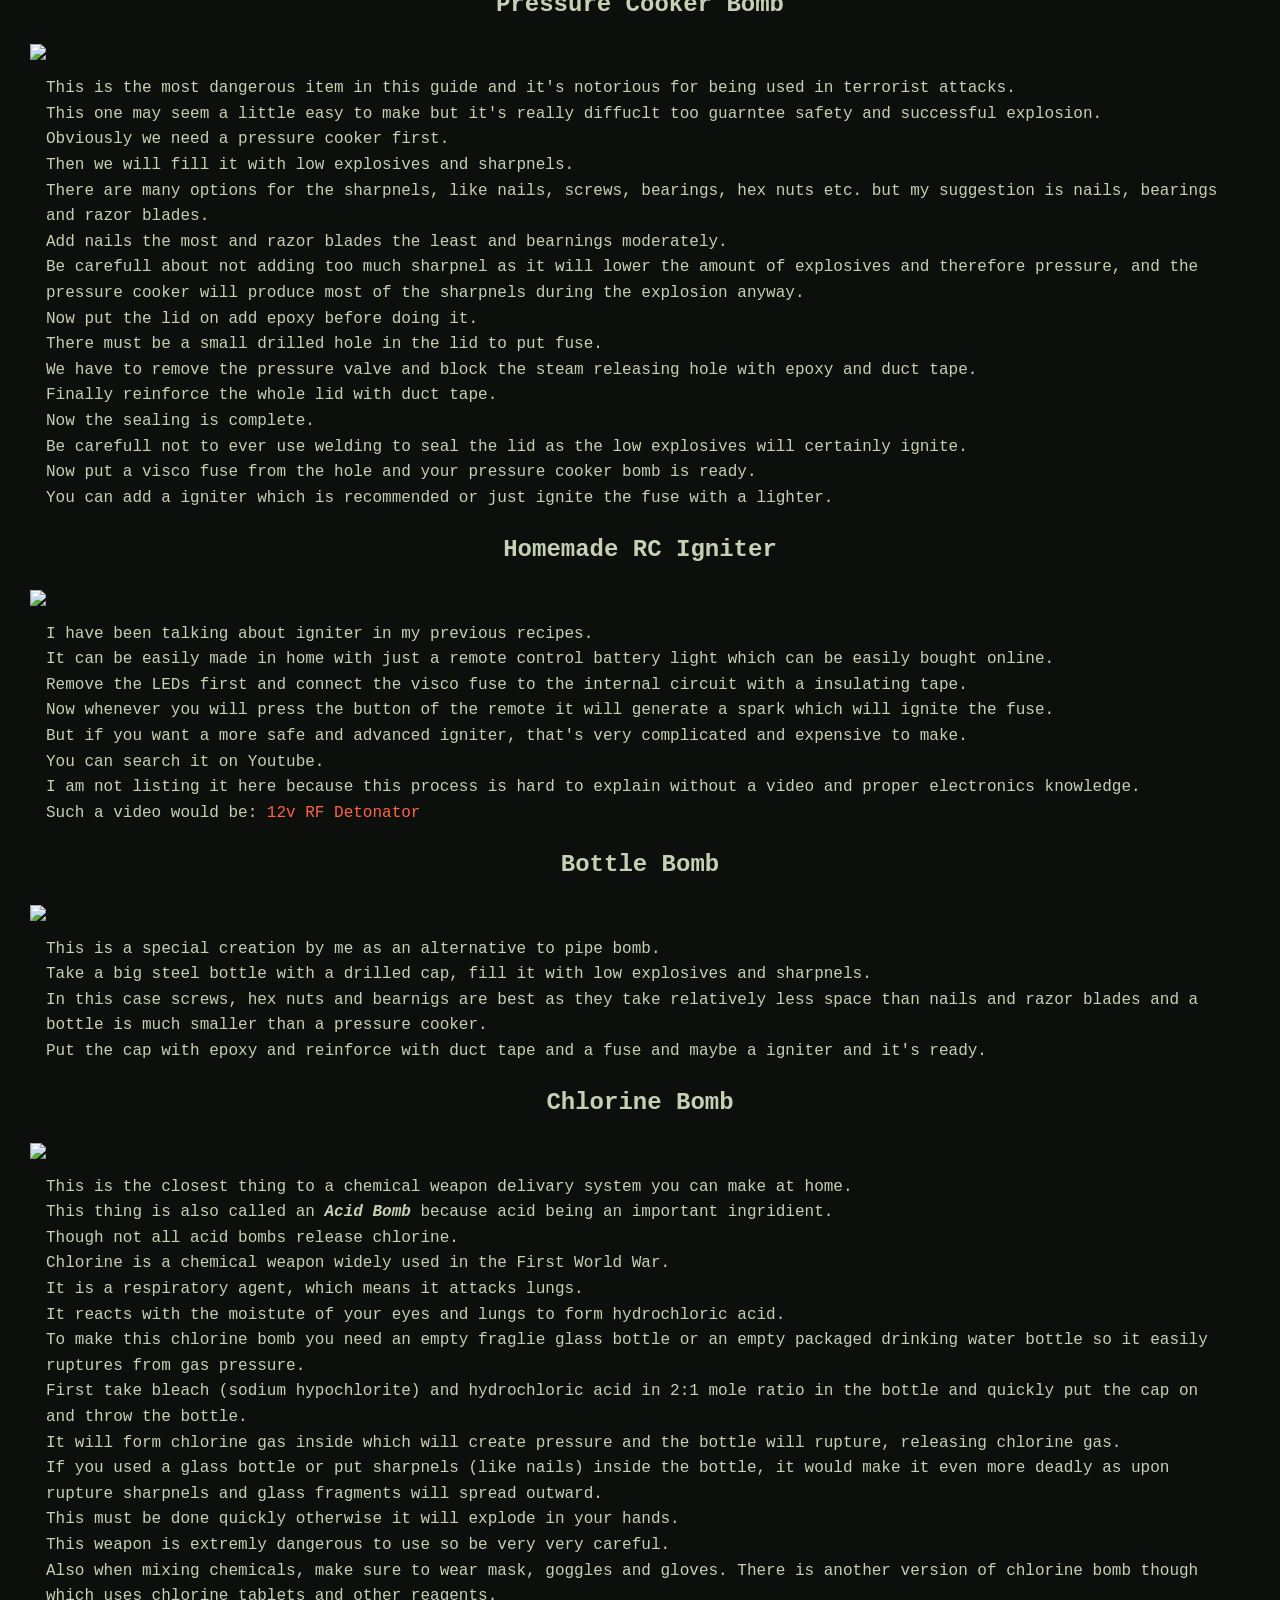
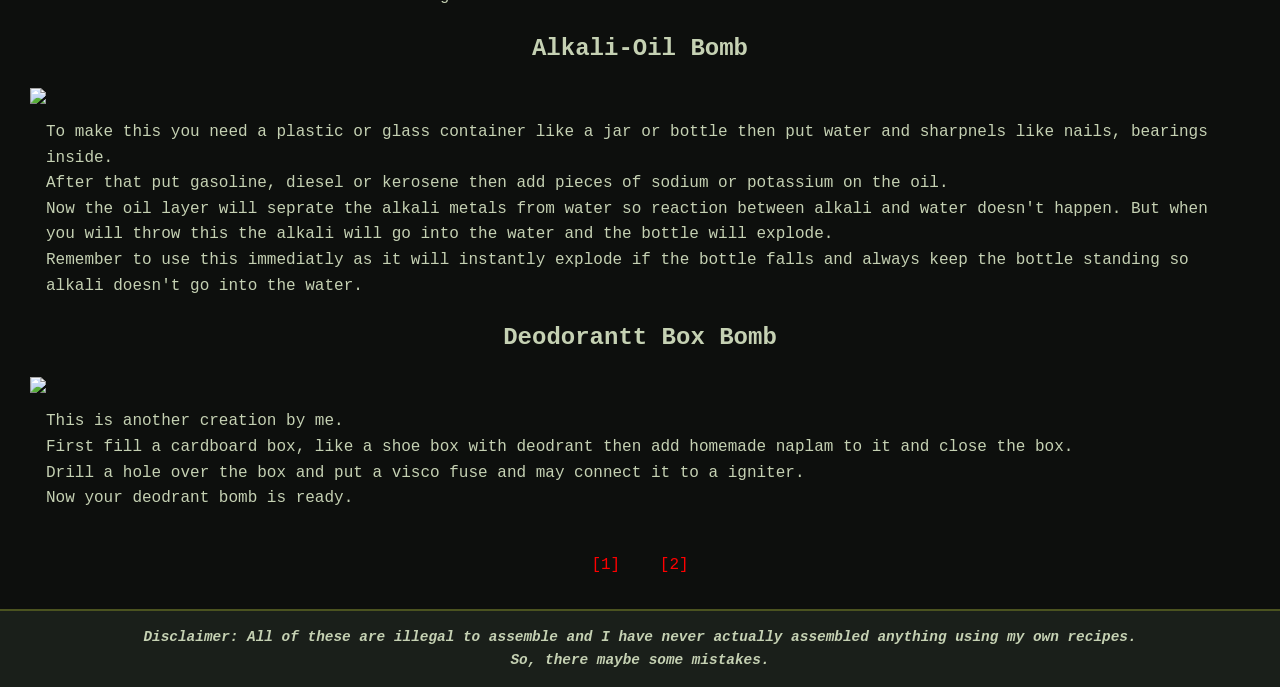
==== commit eff91c69: "Change header image source to local file Updated header image source from an external link to a loca" ====
--- a/index.html
+++ b/index.html
@@ -9,7 +9,7 @@
     <header>
   <h1><b>Forbidden Cookbook</b></h1>
   <strong><em>This website is a online weapons making guide intended for educational purposes to the edgelords who seek forbidden knowledge but is aware of the dangers of it.<br>Please don't use it for unlawful purposes.<br>And lastly, if anyone from the law enforcement is visiting this site, I have already cleared my intent and any misuse will not be my responsibility.</em></strong>
-  <img src="https://media.craiyon.com/2025-08-19/jV6Eaga7SGCdPm0cjpKuPg.webp" class="header-img">
+  <img src="1776595433465.png" class="header-img">
   </header>
   <main>
     <div class="search">
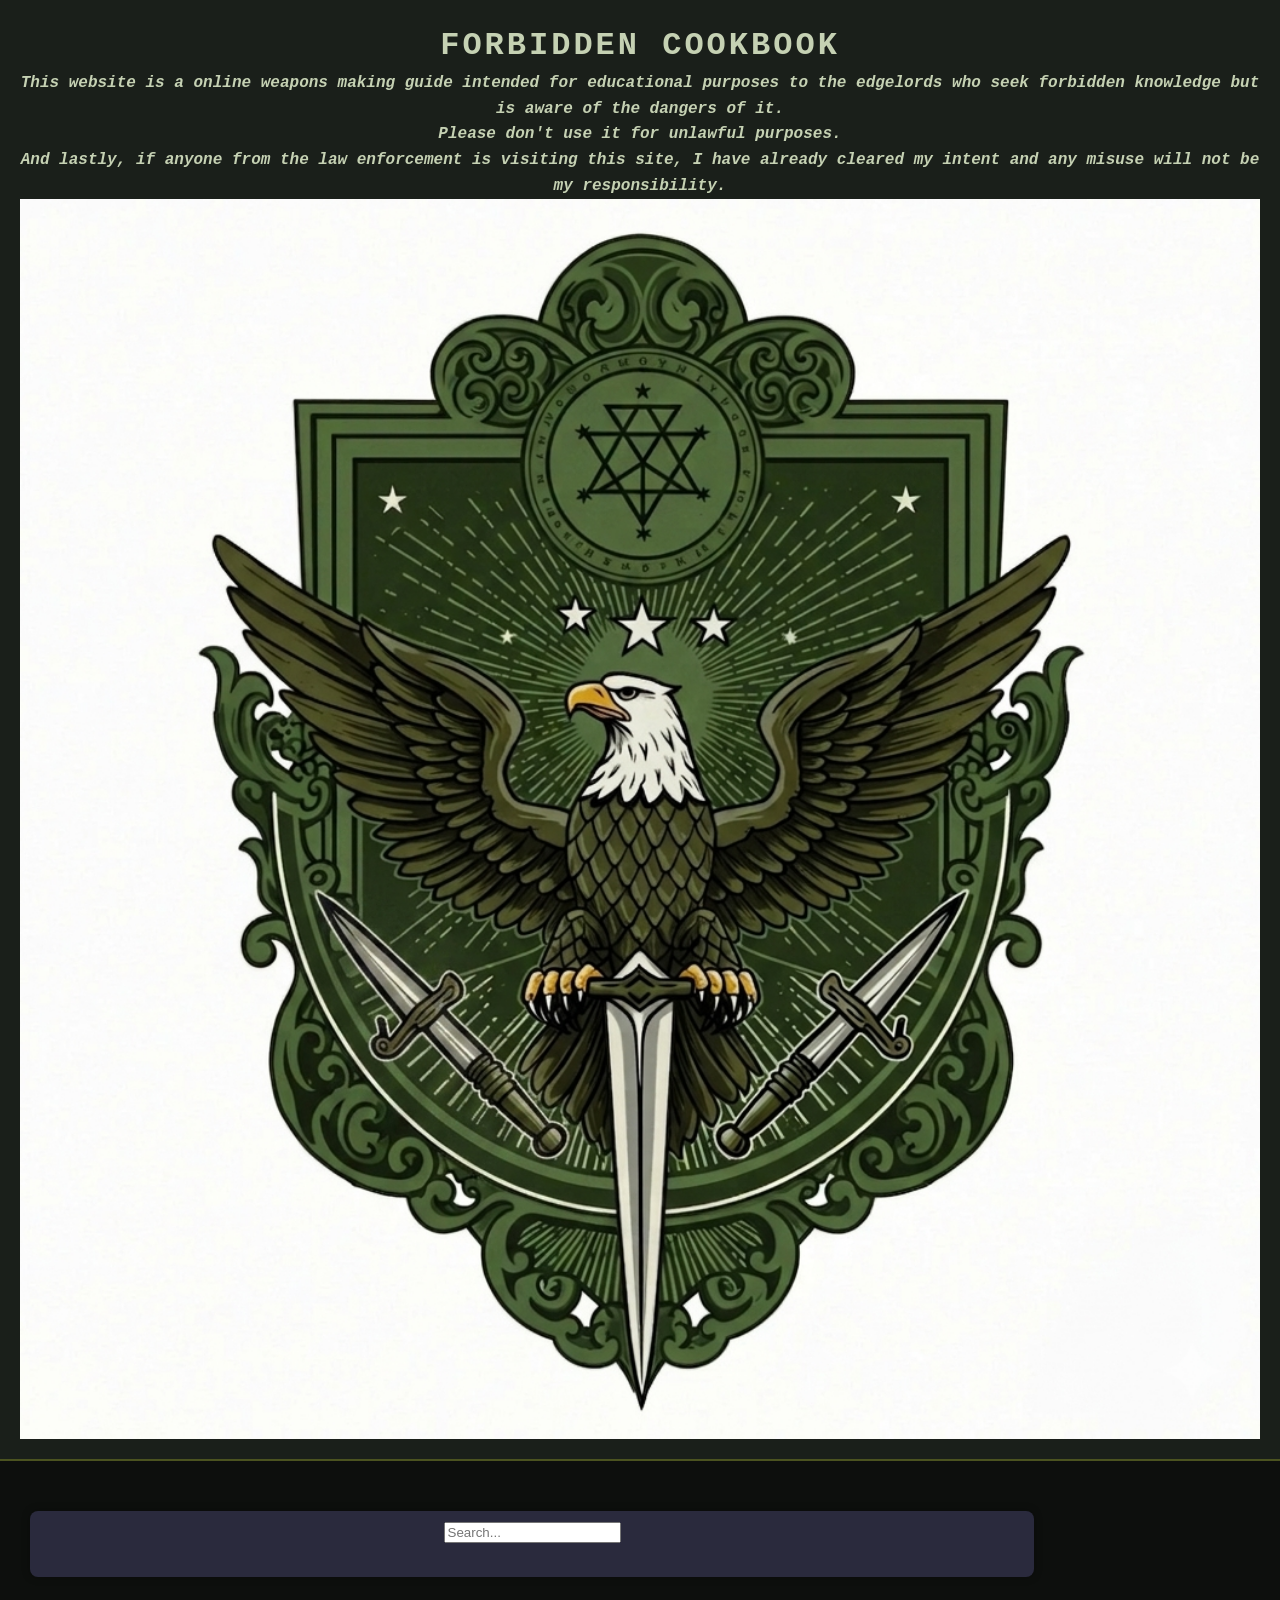
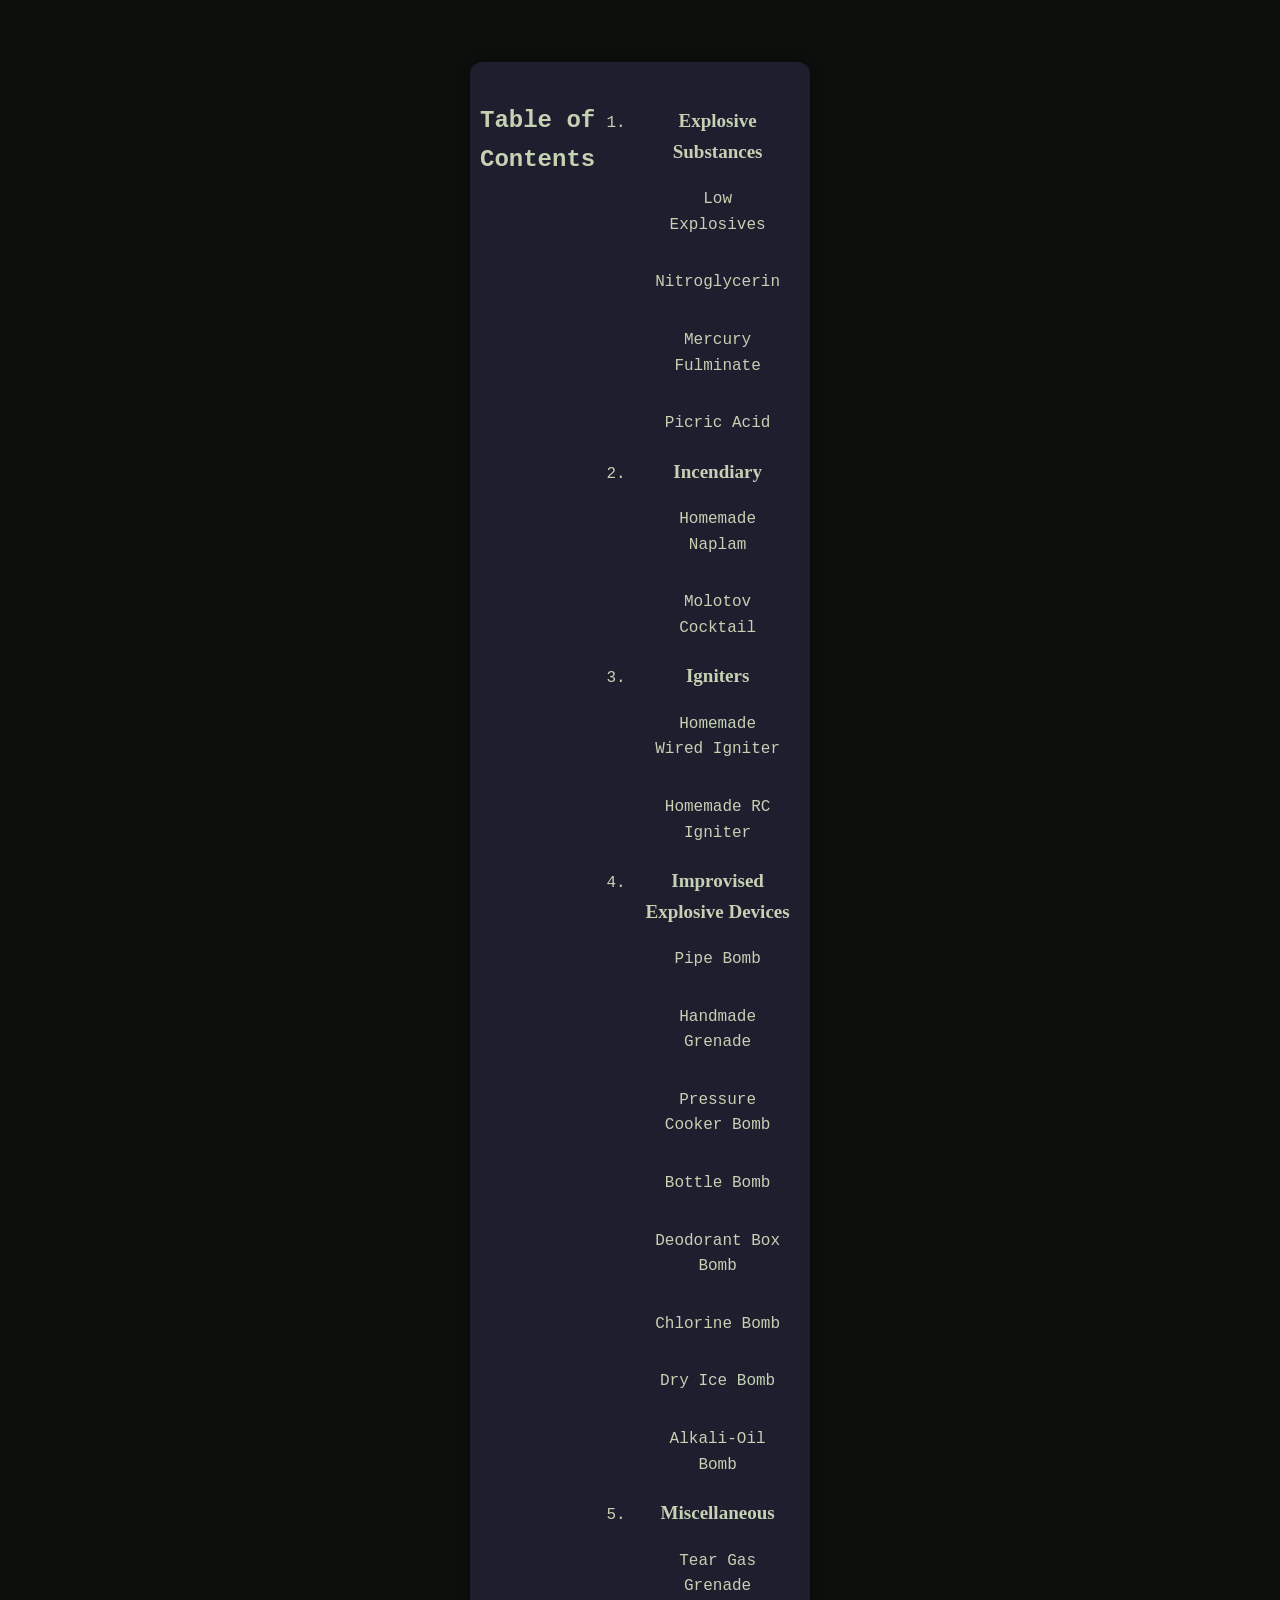
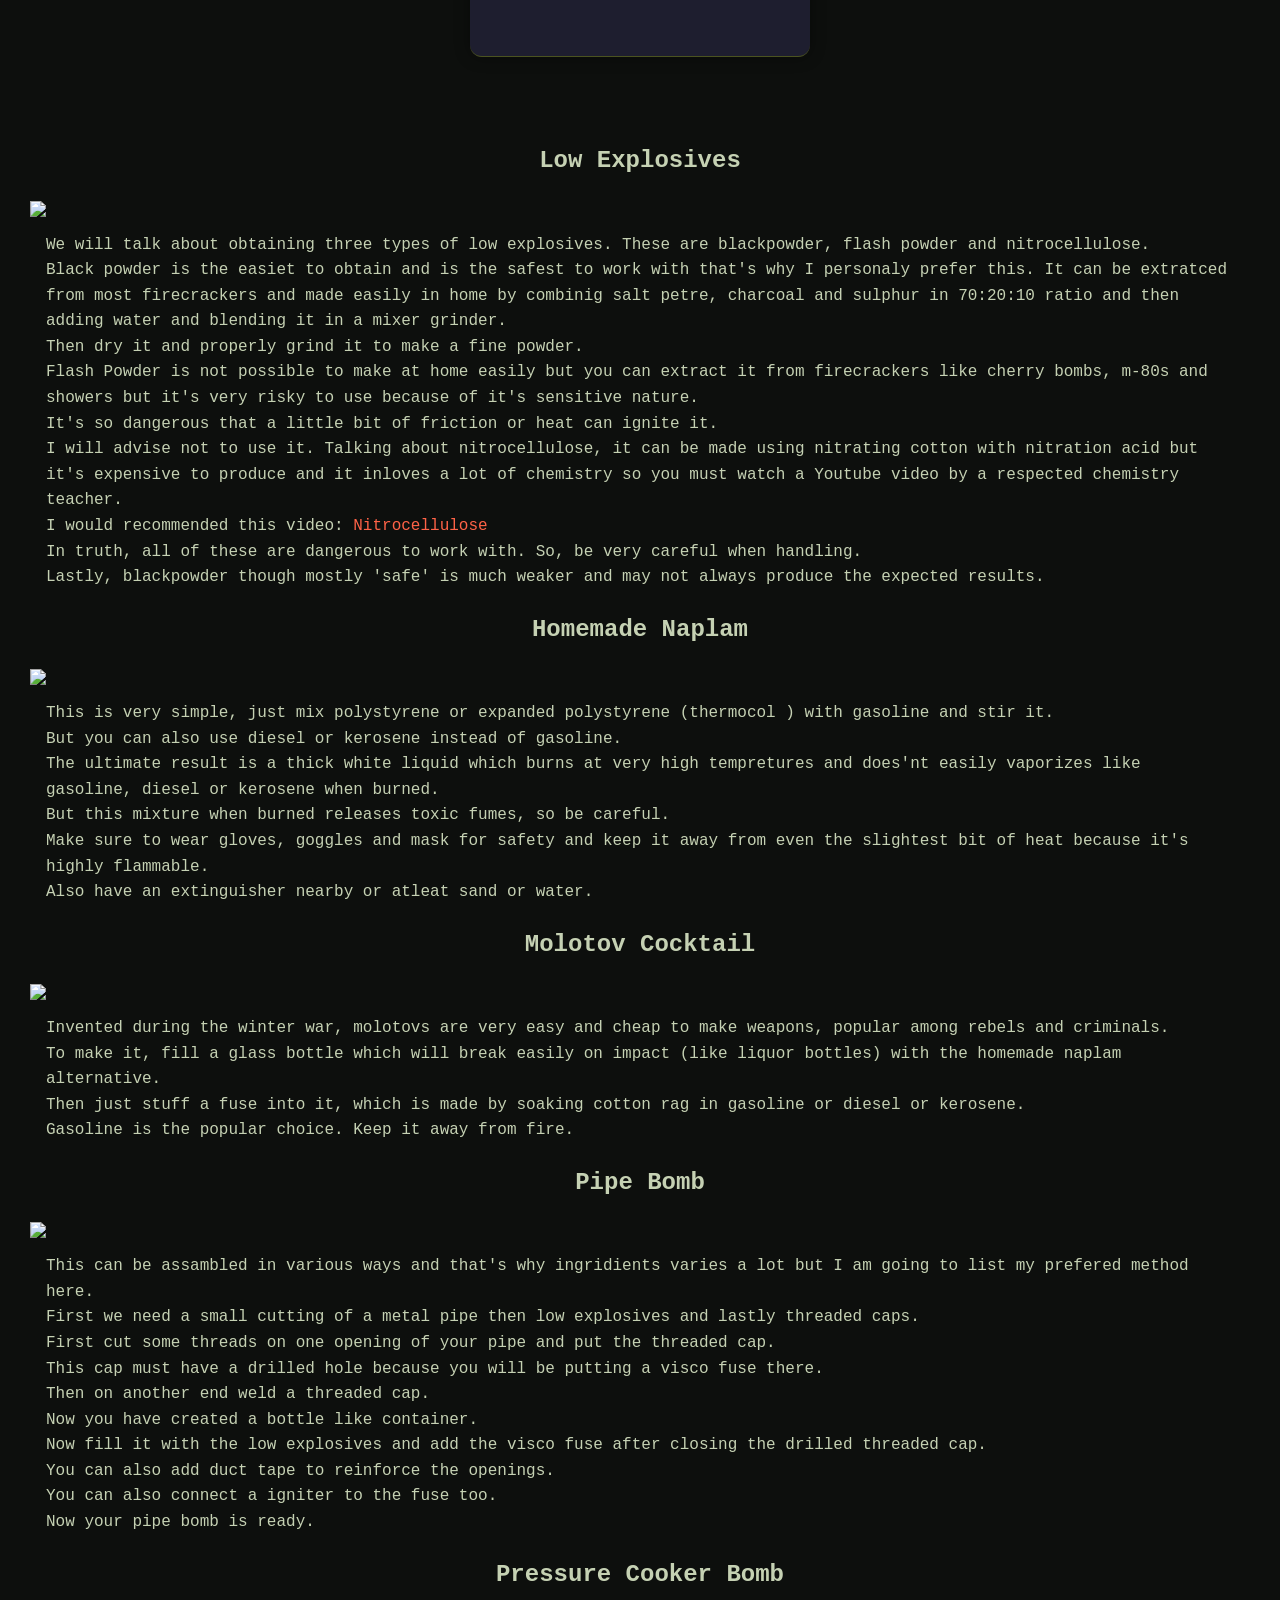
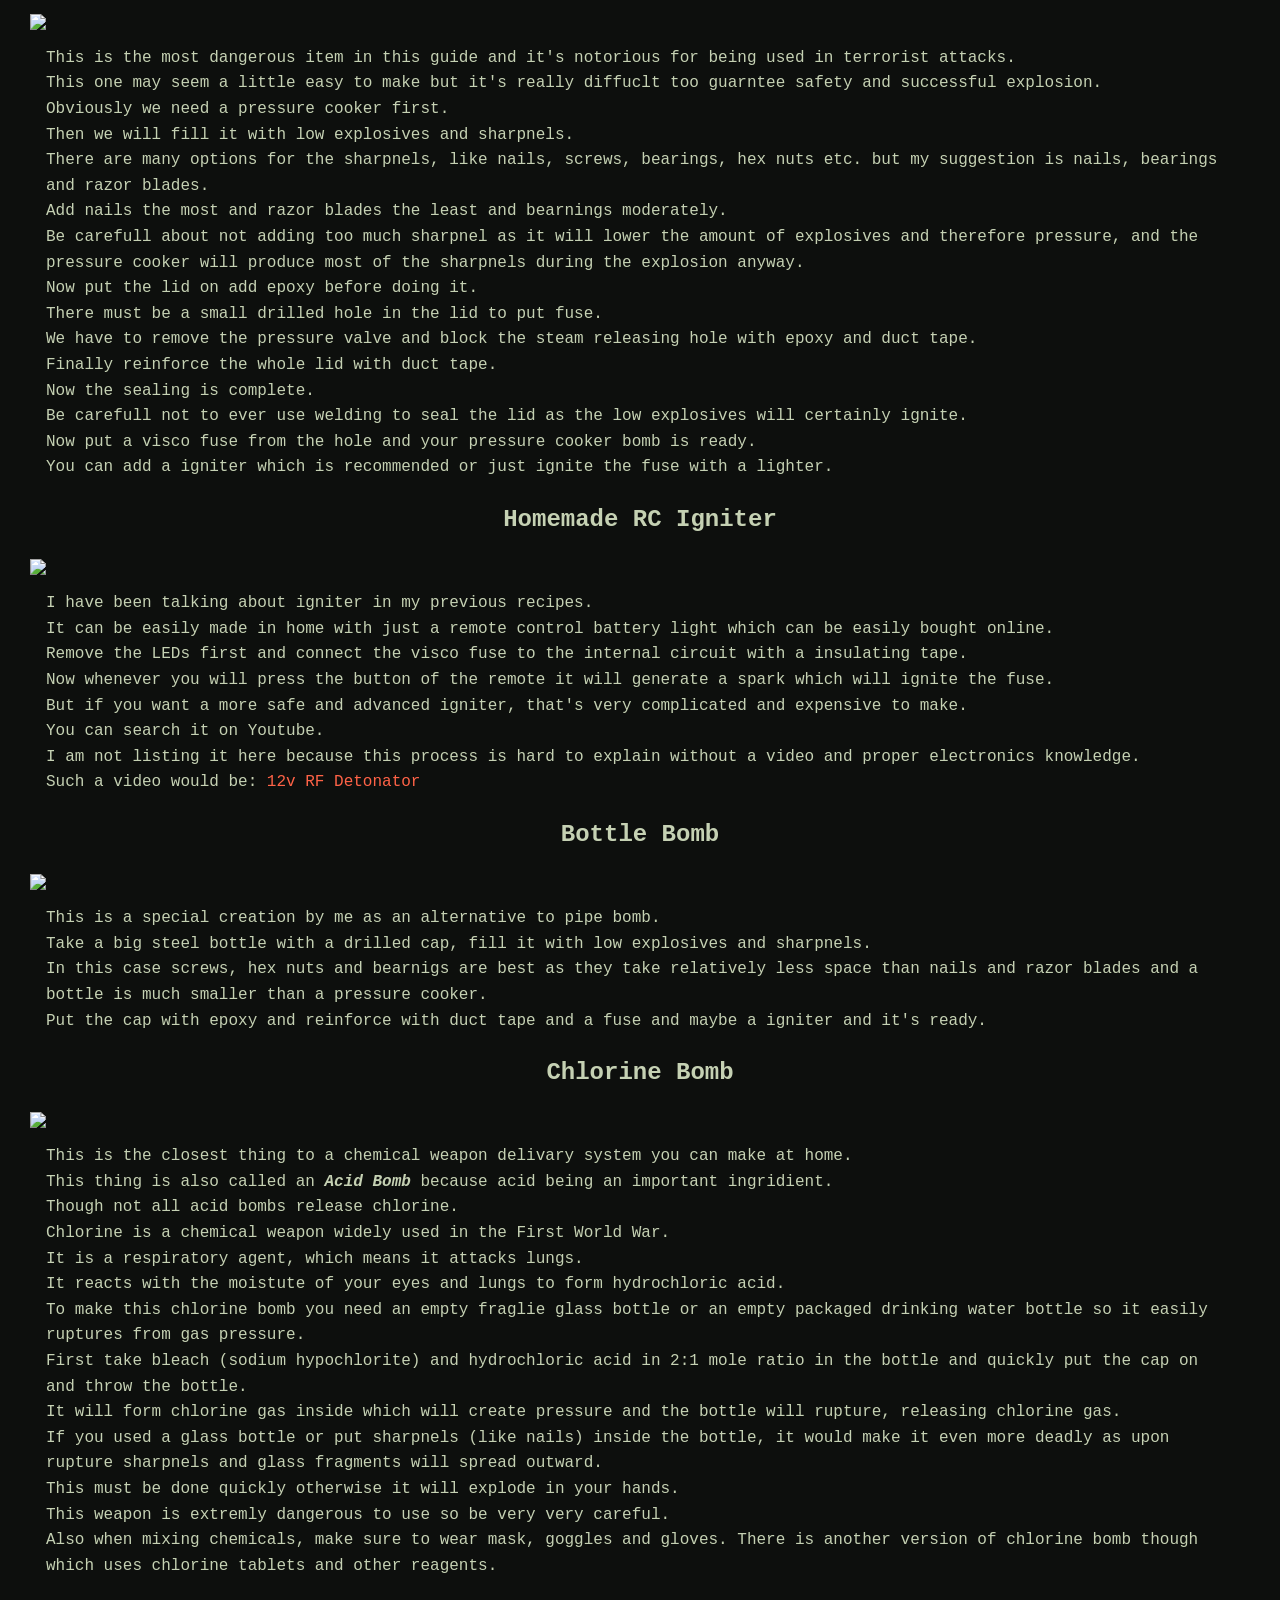
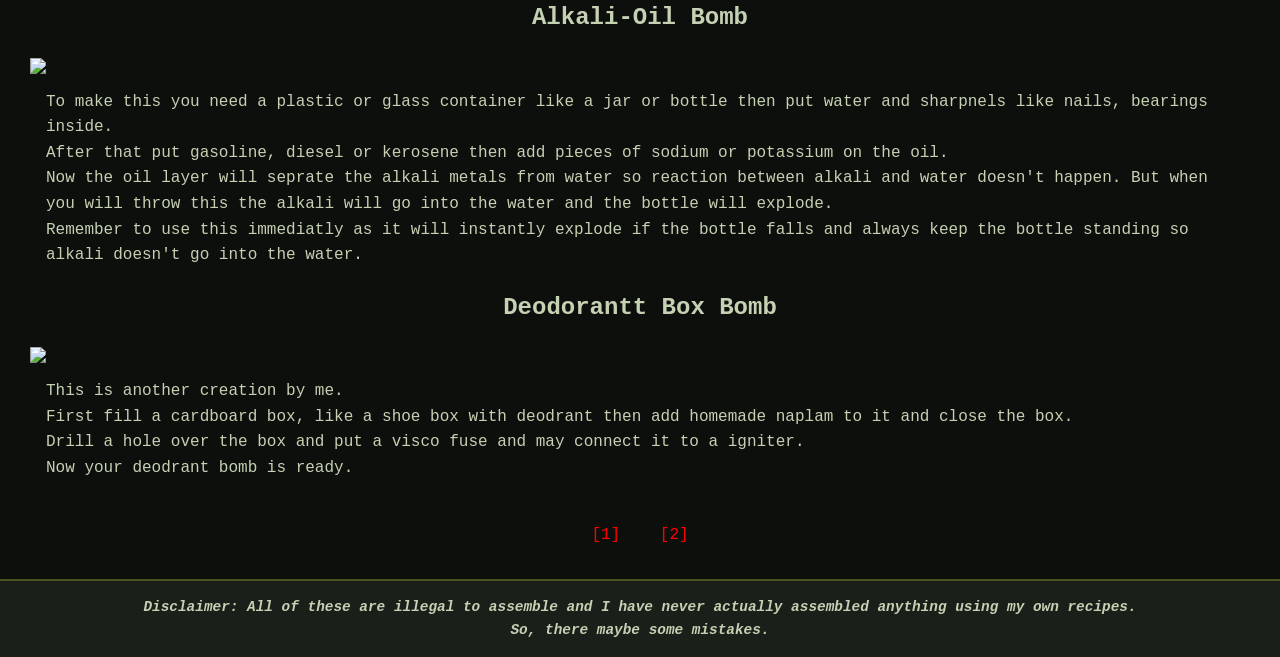
==== commit 43592866: "Remove Google Fonts link from index.html Removed Google Fonts stylesheet link from the head." ====
--- a/index.html
+++ b/index.html
@@ -3,7 +3,6 @@
   <head><title>Cookbook Page 1</title>
     <meta name="viewport" content="width=device-width, initial-scale=1.0">
   <link rel="stylesheet" href="styling.css">
-    <link href="https://fonts.googleapis.com/css2?family=Press+Start+2P&display=swap" rel="stylesheet">
     </head>
     <body>
     <header>
--- a/styling.css
+++ b/styling.css
@@ -212,7 +212,7 @@
       font-weight: bold;
       text-align: center;
       font-size: 19px;
-      font-family: press start 2P;
+      font-family: 'Press+Start+2P';
 }
 a {
      text-decoration: none;
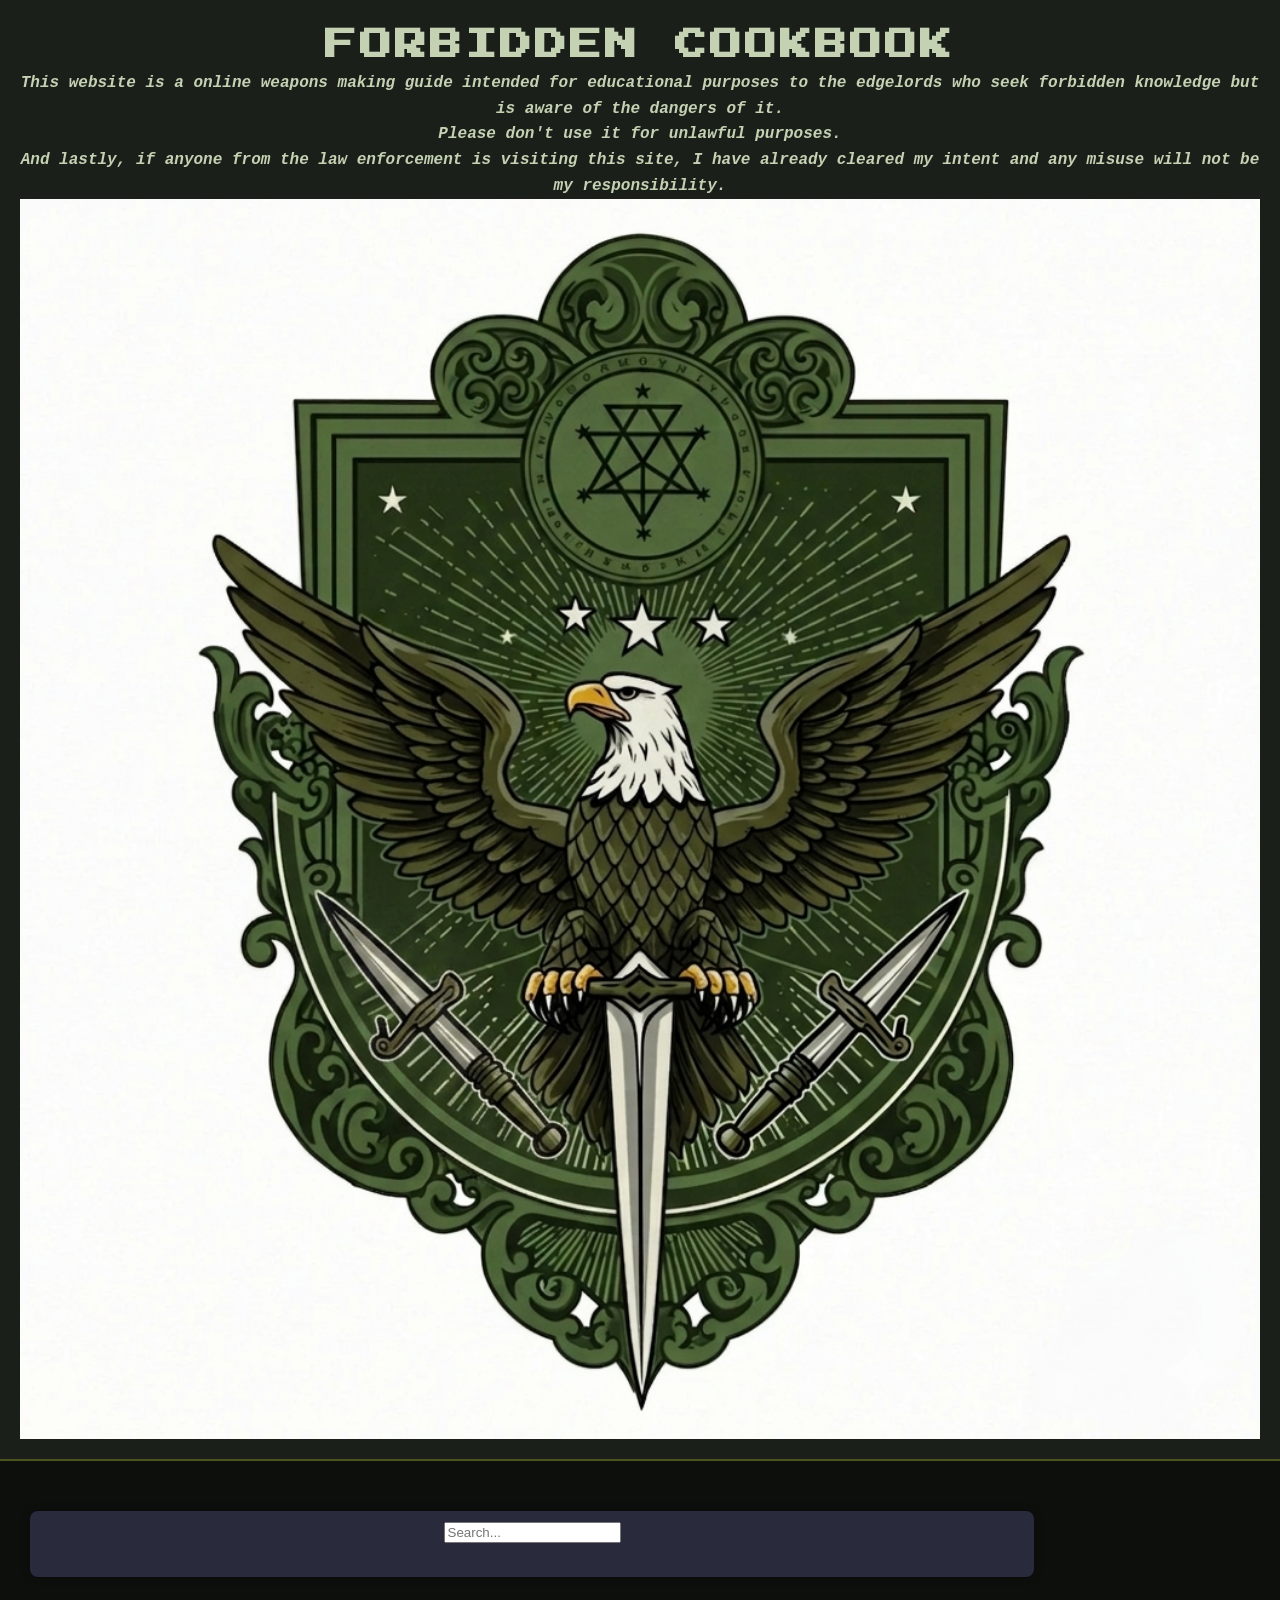
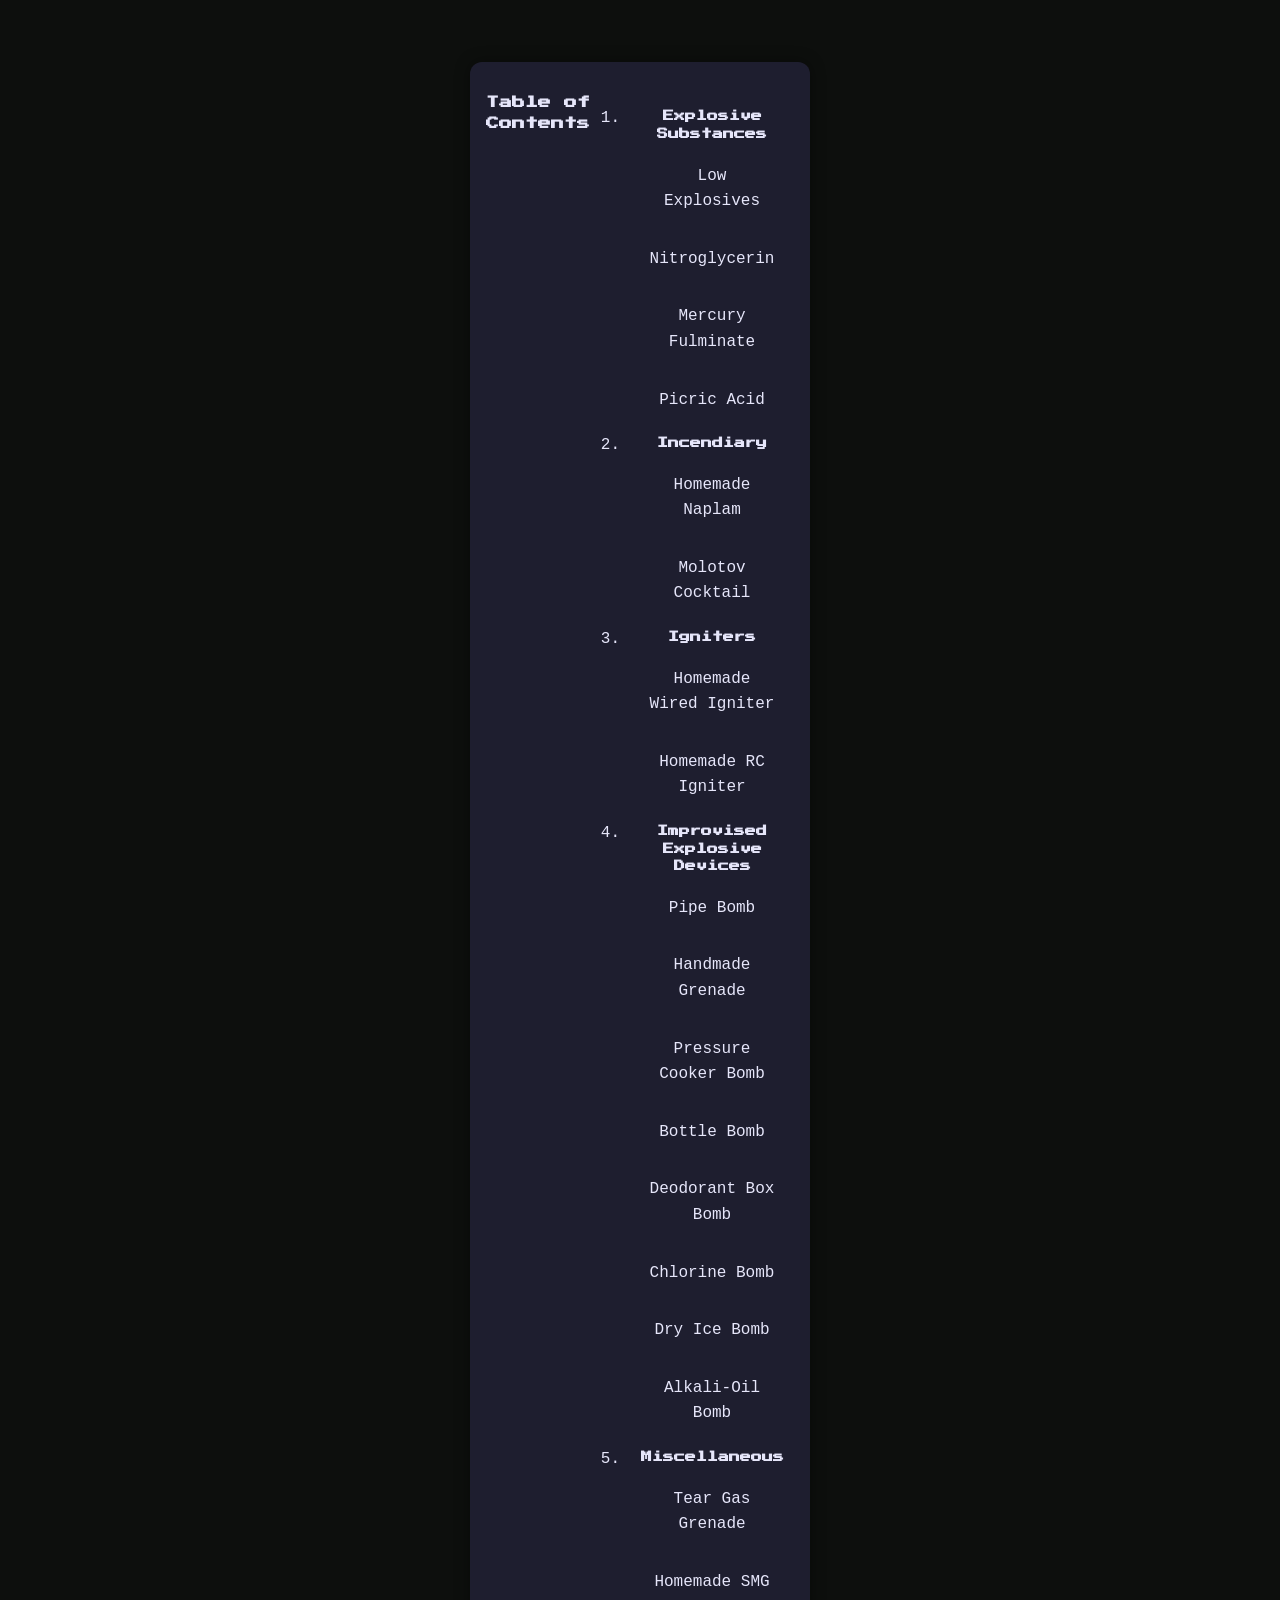
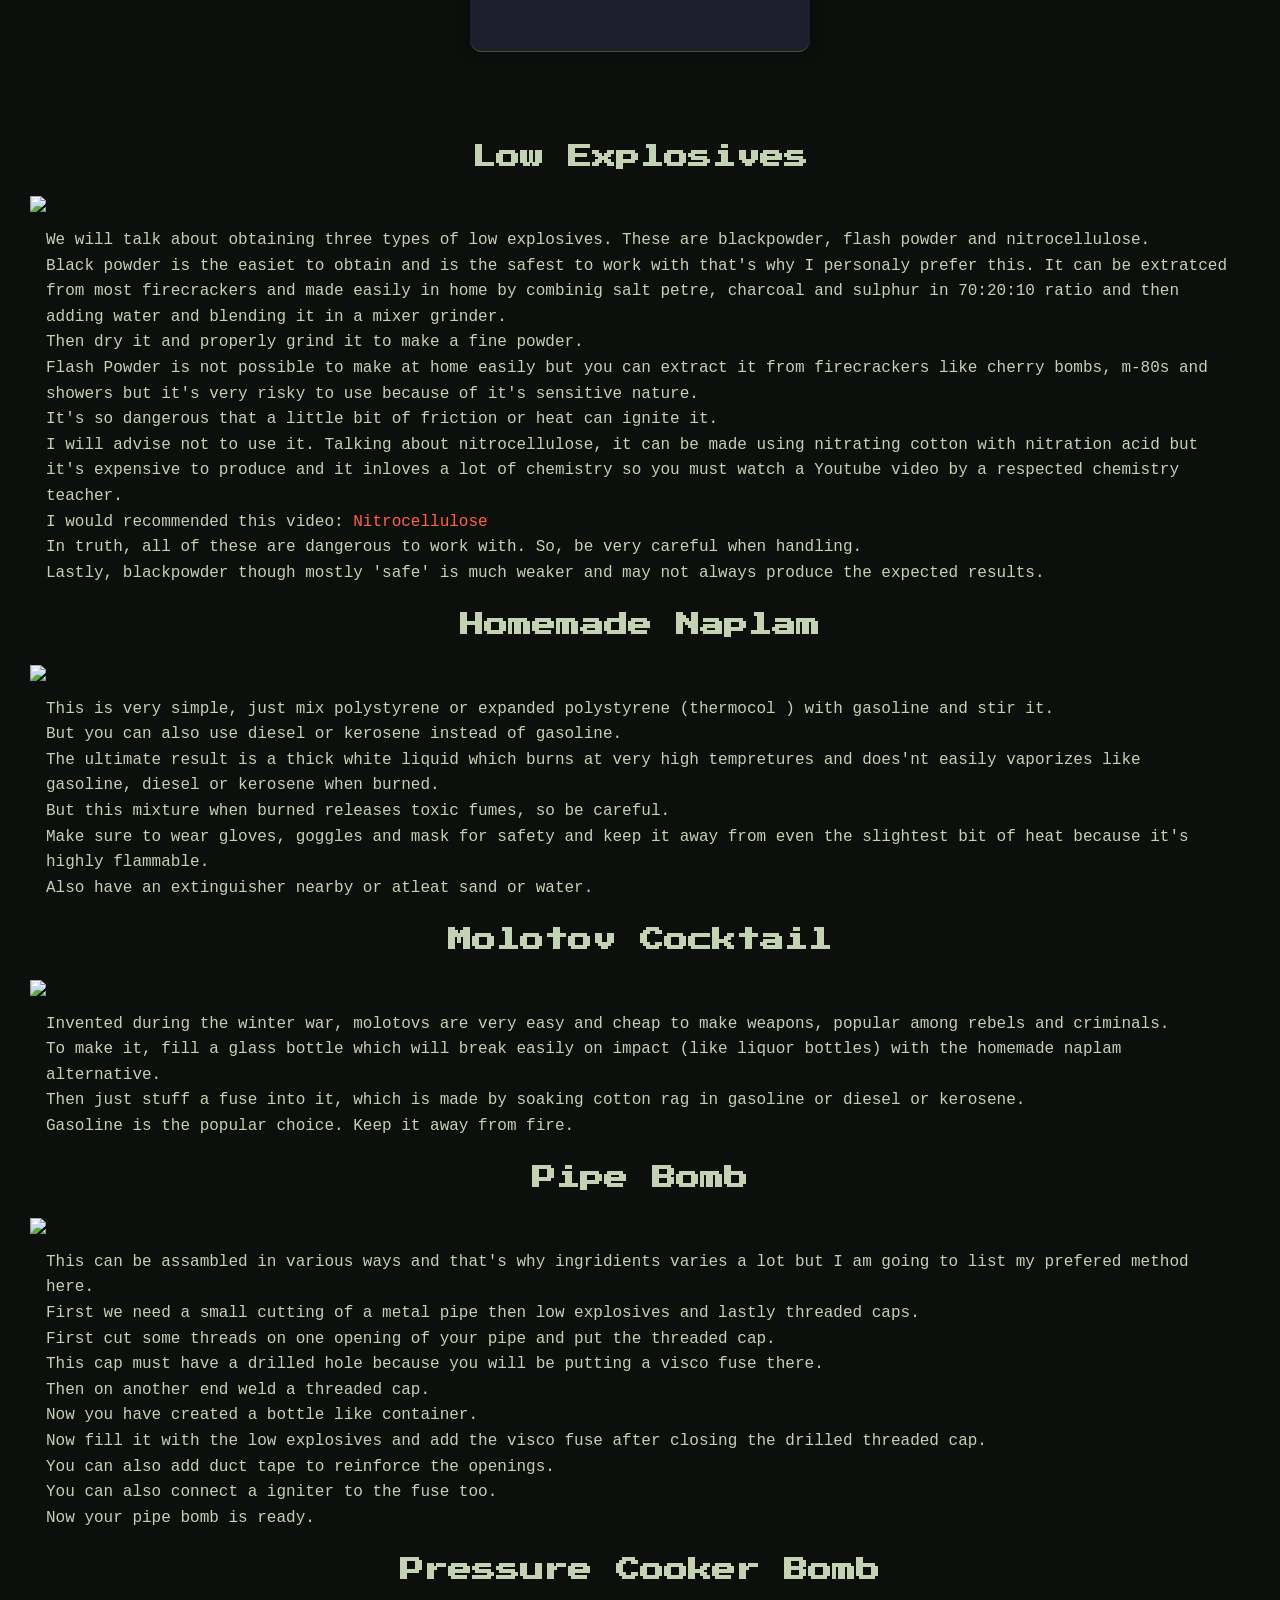
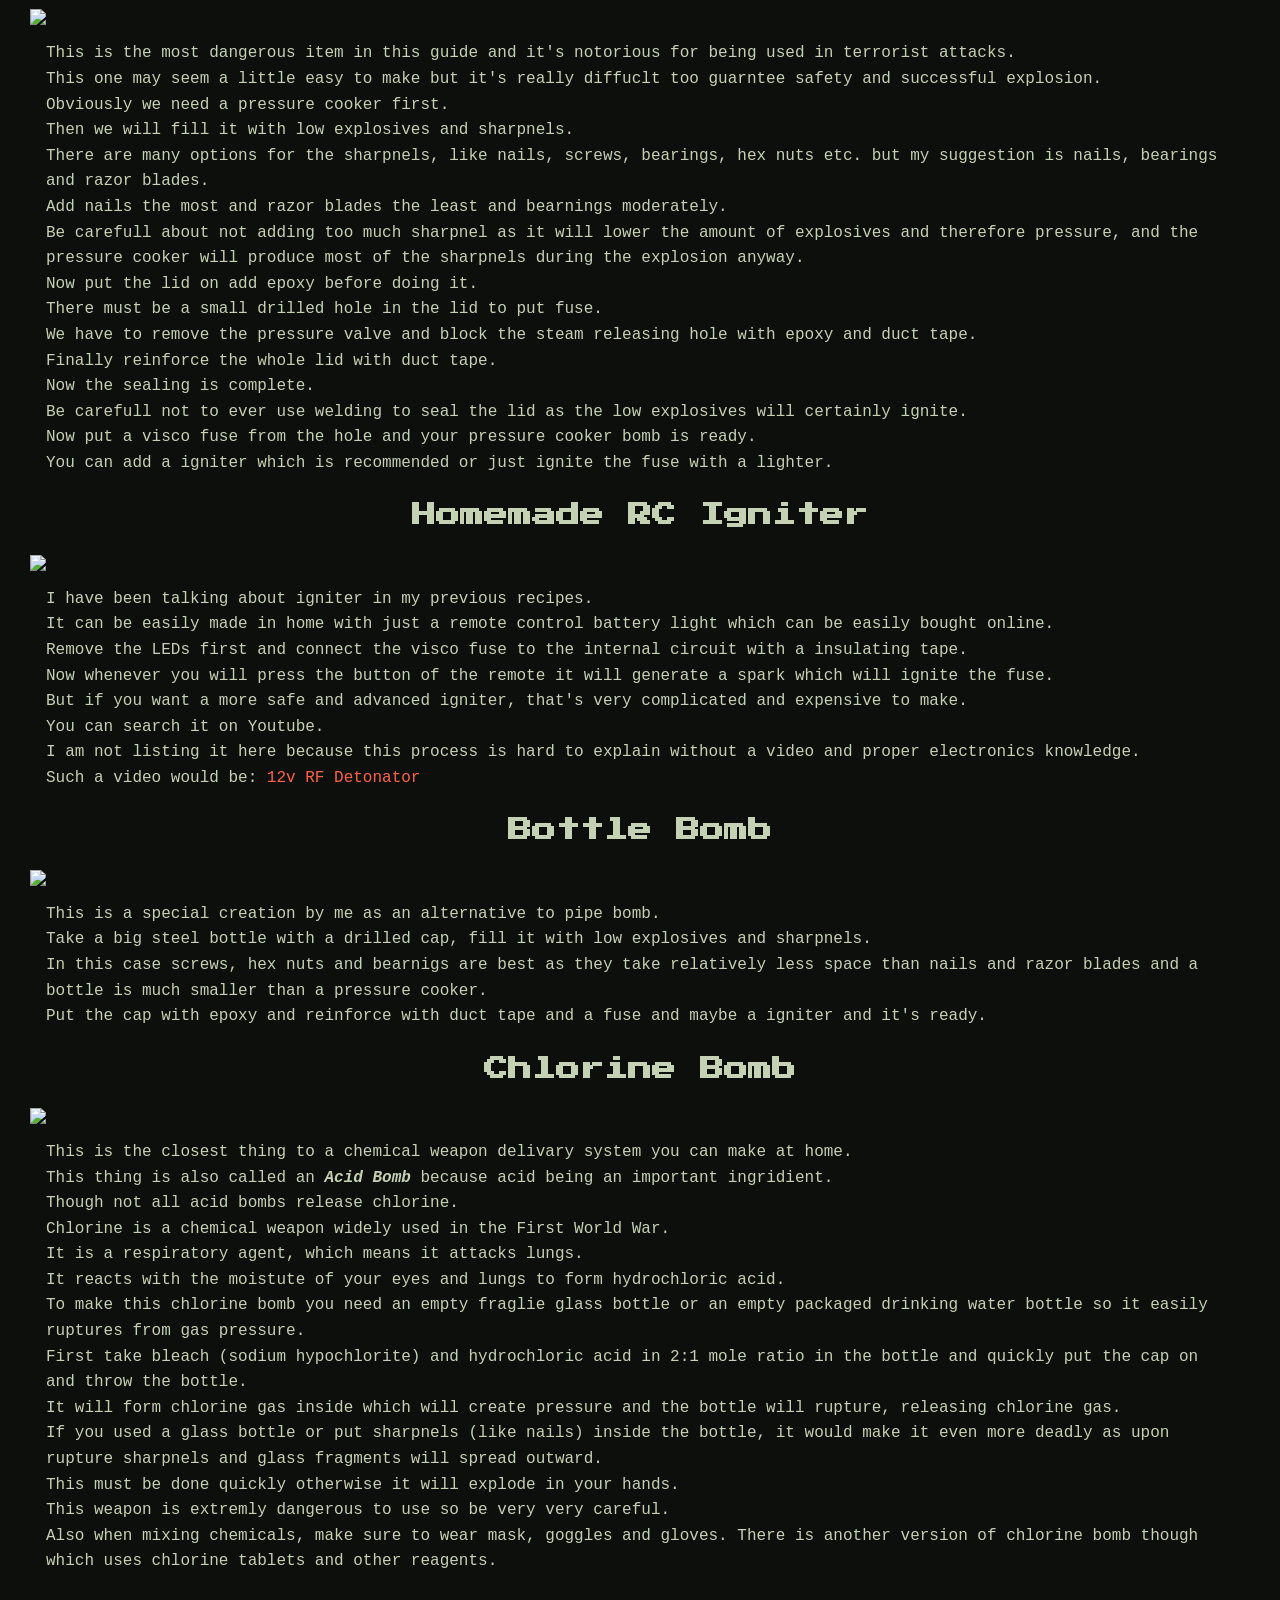
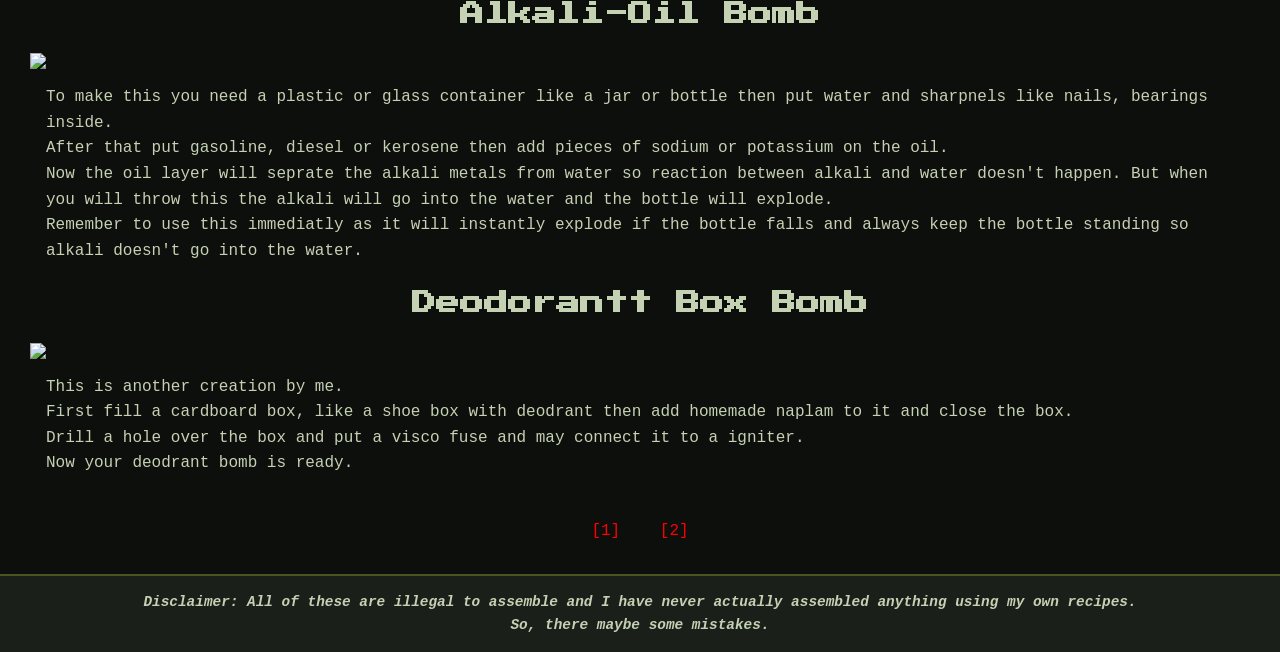
==== commit a66adaf8: "Add link for Homemade SMG in index.html" ====
--- a/index.html
+++ b/index.html
@@ -3,7 +3,8 @@
   <head><title>Cookbook Page 1</title>
     <meta name="viewport" content="width=device-width, initial-scale=1.0">
   <link rel="stylesheet" href="styling.css">
-    </head>
+    <link href="https://fonts.googleapis.com/css2?family=Press+Start+2P&display=swap" rel="stylesheet">
+     </head>
     <body>
     <header>
   <h1><b>Forbidden Cookbook</b></h1>
@@ -60,6 +61,7 @@
         <span>Miscellaneous</span>
         <ul>
     <li><a href="page2.html#17">Tear Gas Grenade</a></li>
+    <li><a href="page2.html#18">Homemade SMG</a></li>
   </ul>
         </li>
     </ol>
--- a/styling.css
+++ b/styling.css
@@ -27,6 +27,7 @@
 header h1 {
     letter-spacing: 3px;
     text-transform: uppercase;
+    font-family: 'Press Start 2P'
 }
 
 /* Navigation */
@@ -127,6 +128,7 @@
 }
 h2 {
  text-align: center;
+ font-family: "Press Start 2P"
    }
  
 .toc-box {
@@ -140,8 +142,11 @@
 }
 
 .toc-box h2 {
-  color: #c5d1b3;
-  margin-bottom: 15px;
+  color: lavender;
+  margin-bottom: 8px;
+  word-wrap: break-word;
+  overflow-wrap: break-word;
+  font-size: 13px
 }
 
 .toc-box ul {
@@ -151,11 +156,12 @@
 
 .toc-box li {
   margin: 8px 0;
+  color: lavender;
 }
 
 .toc-box a {
   text-decoration: none; /* removes underline */
-  color: #c5d1b3; 
+  color: lavender; 
   transition: 0.3s;
 }
 
@@ -211,8 +217,13 @@
        display: block;
       font-weight: bold;
       text-align: center;
-      font-size: 19px;
-      font-family: 'Press+Start+2P';
+      font-size: 11px;
+      font-family: 'Press Start 2P';
+      color: lavender;
+      word-wrap: break-word;
+      overflow-wrap: break-word;
+      
+  
 }
 a {
      text-decoration: none;
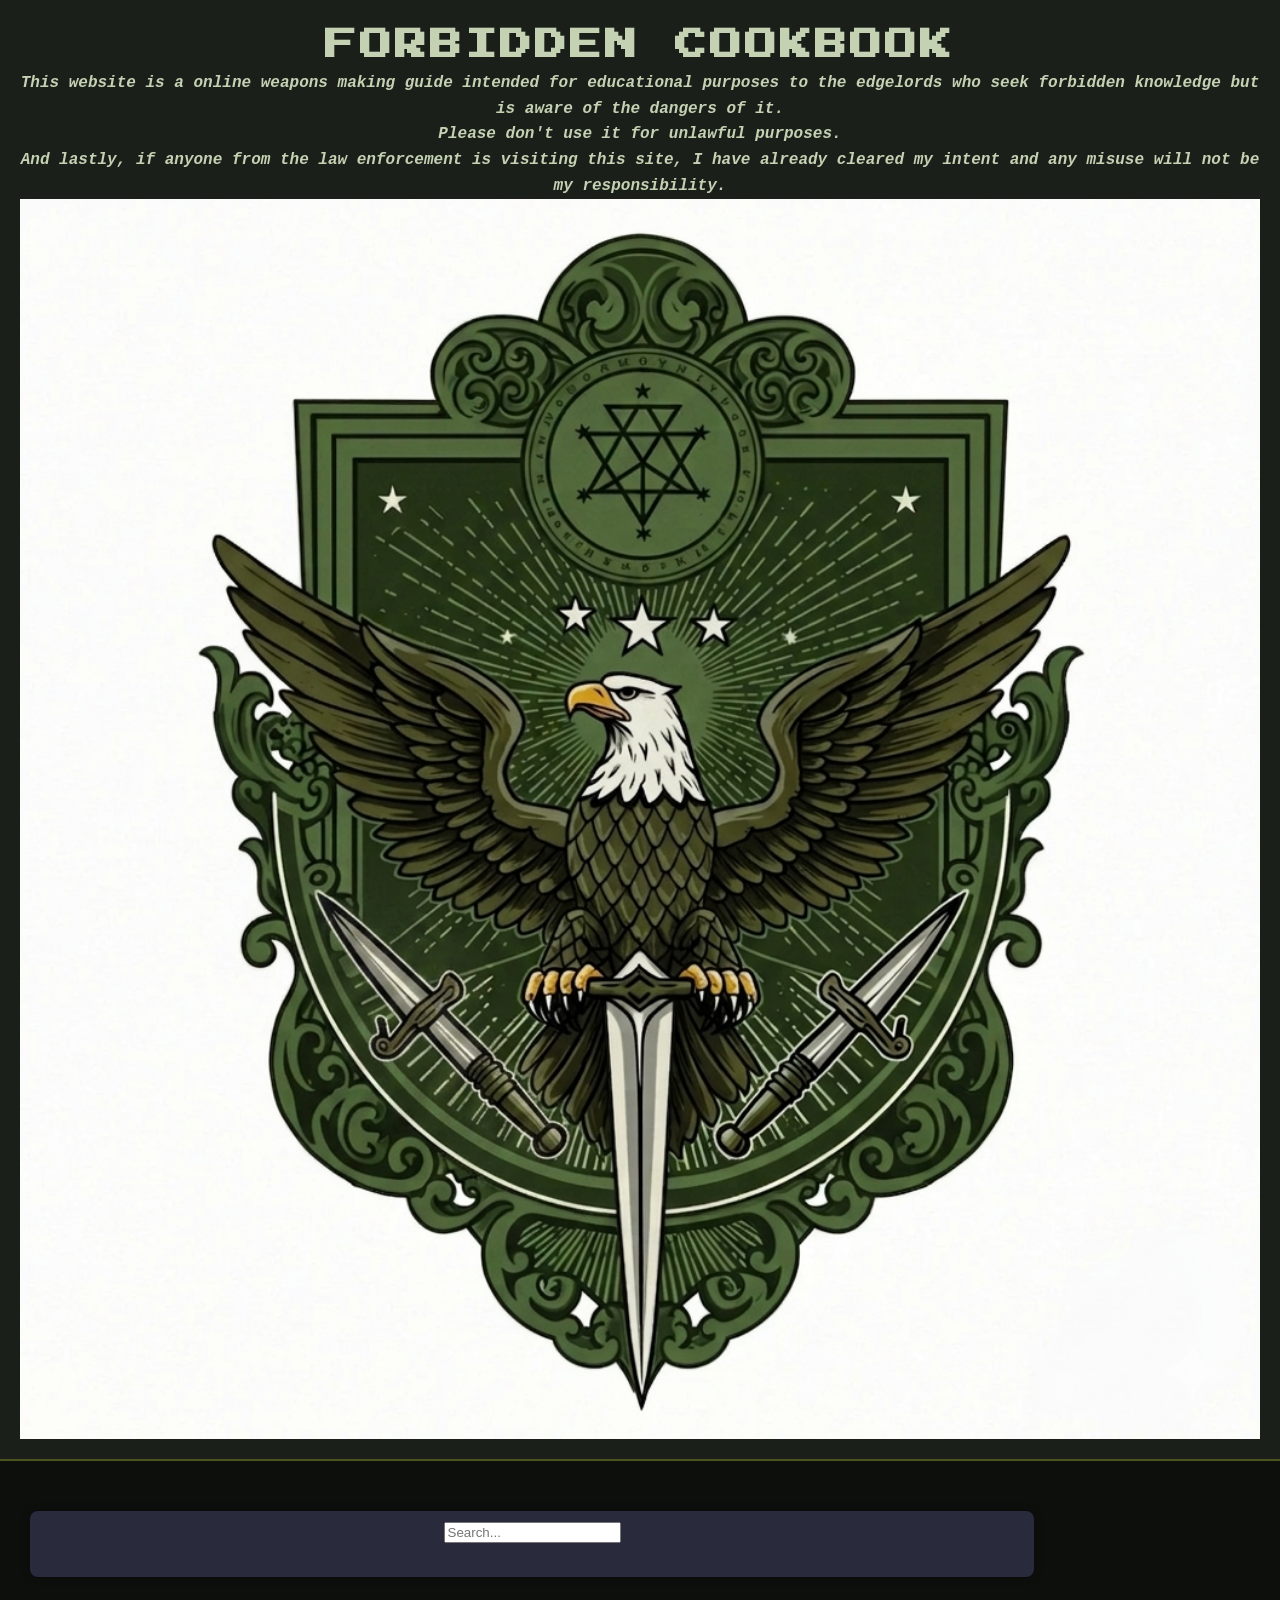
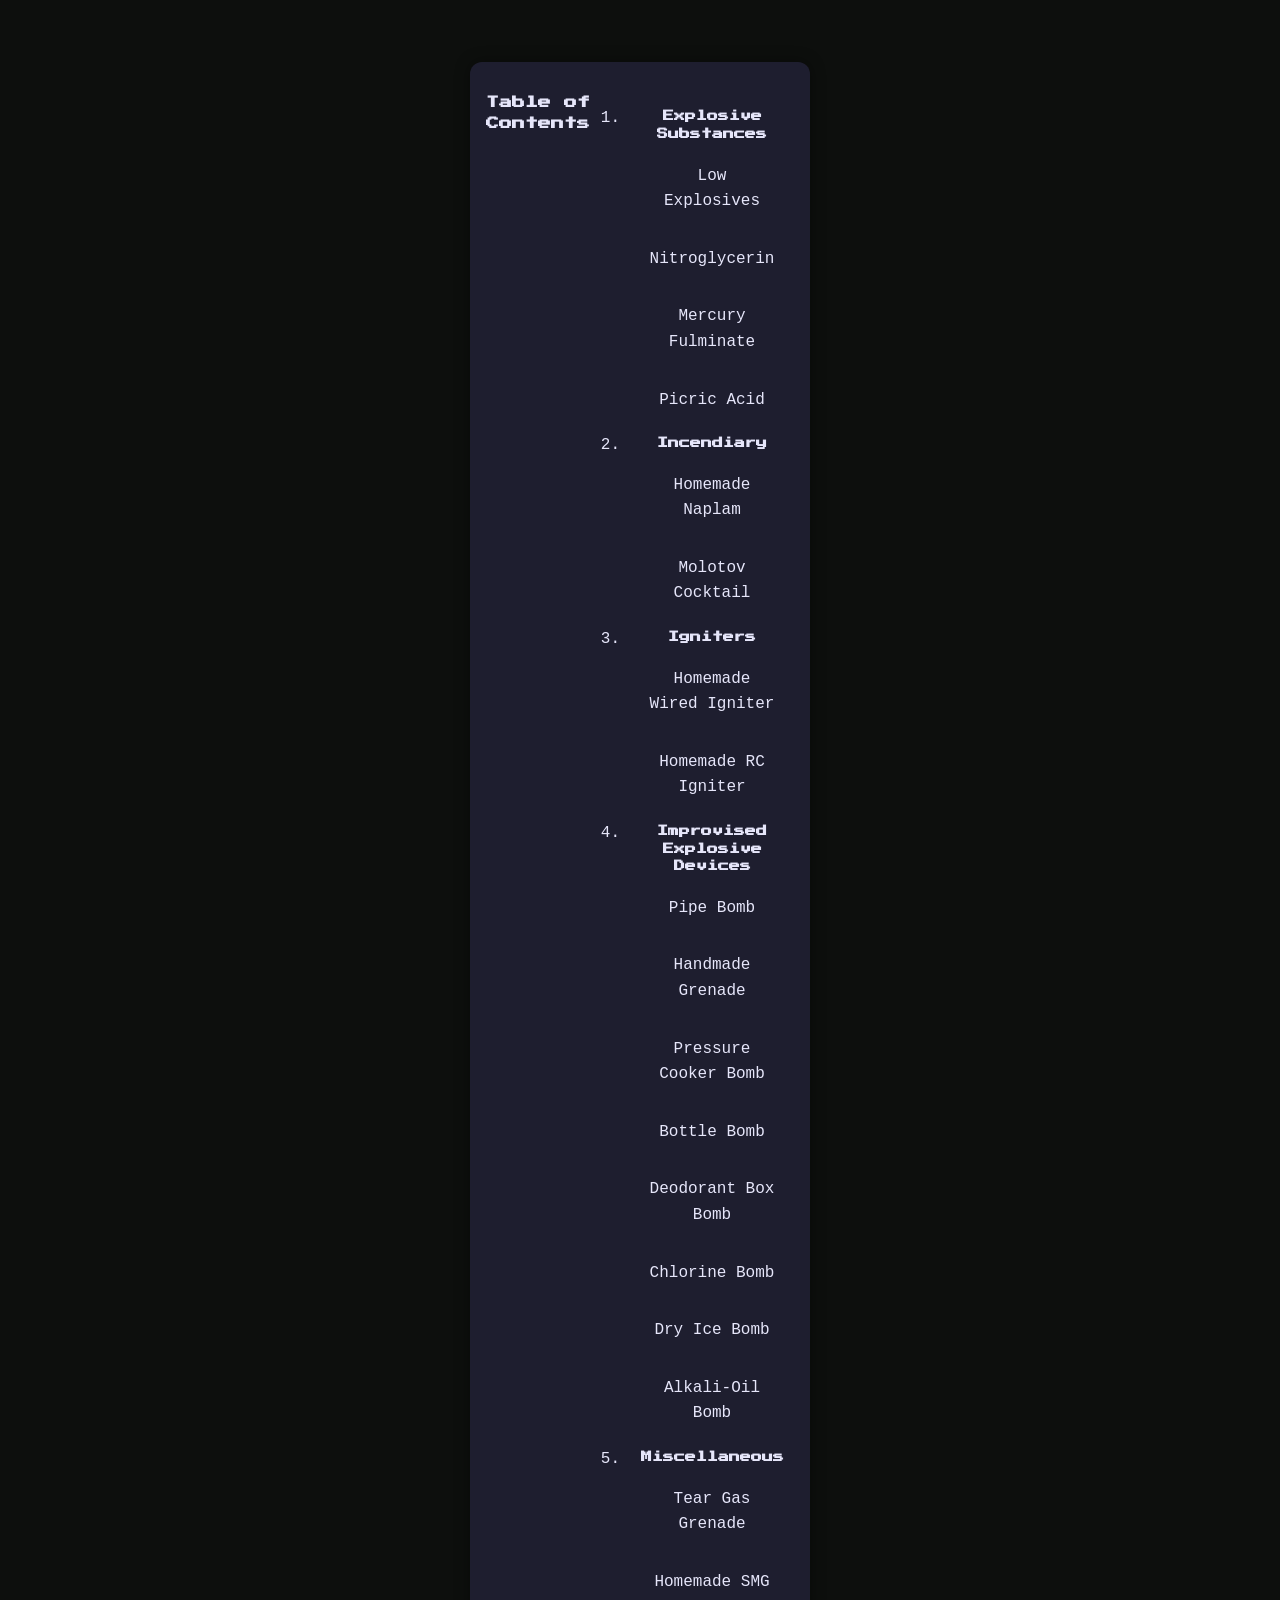
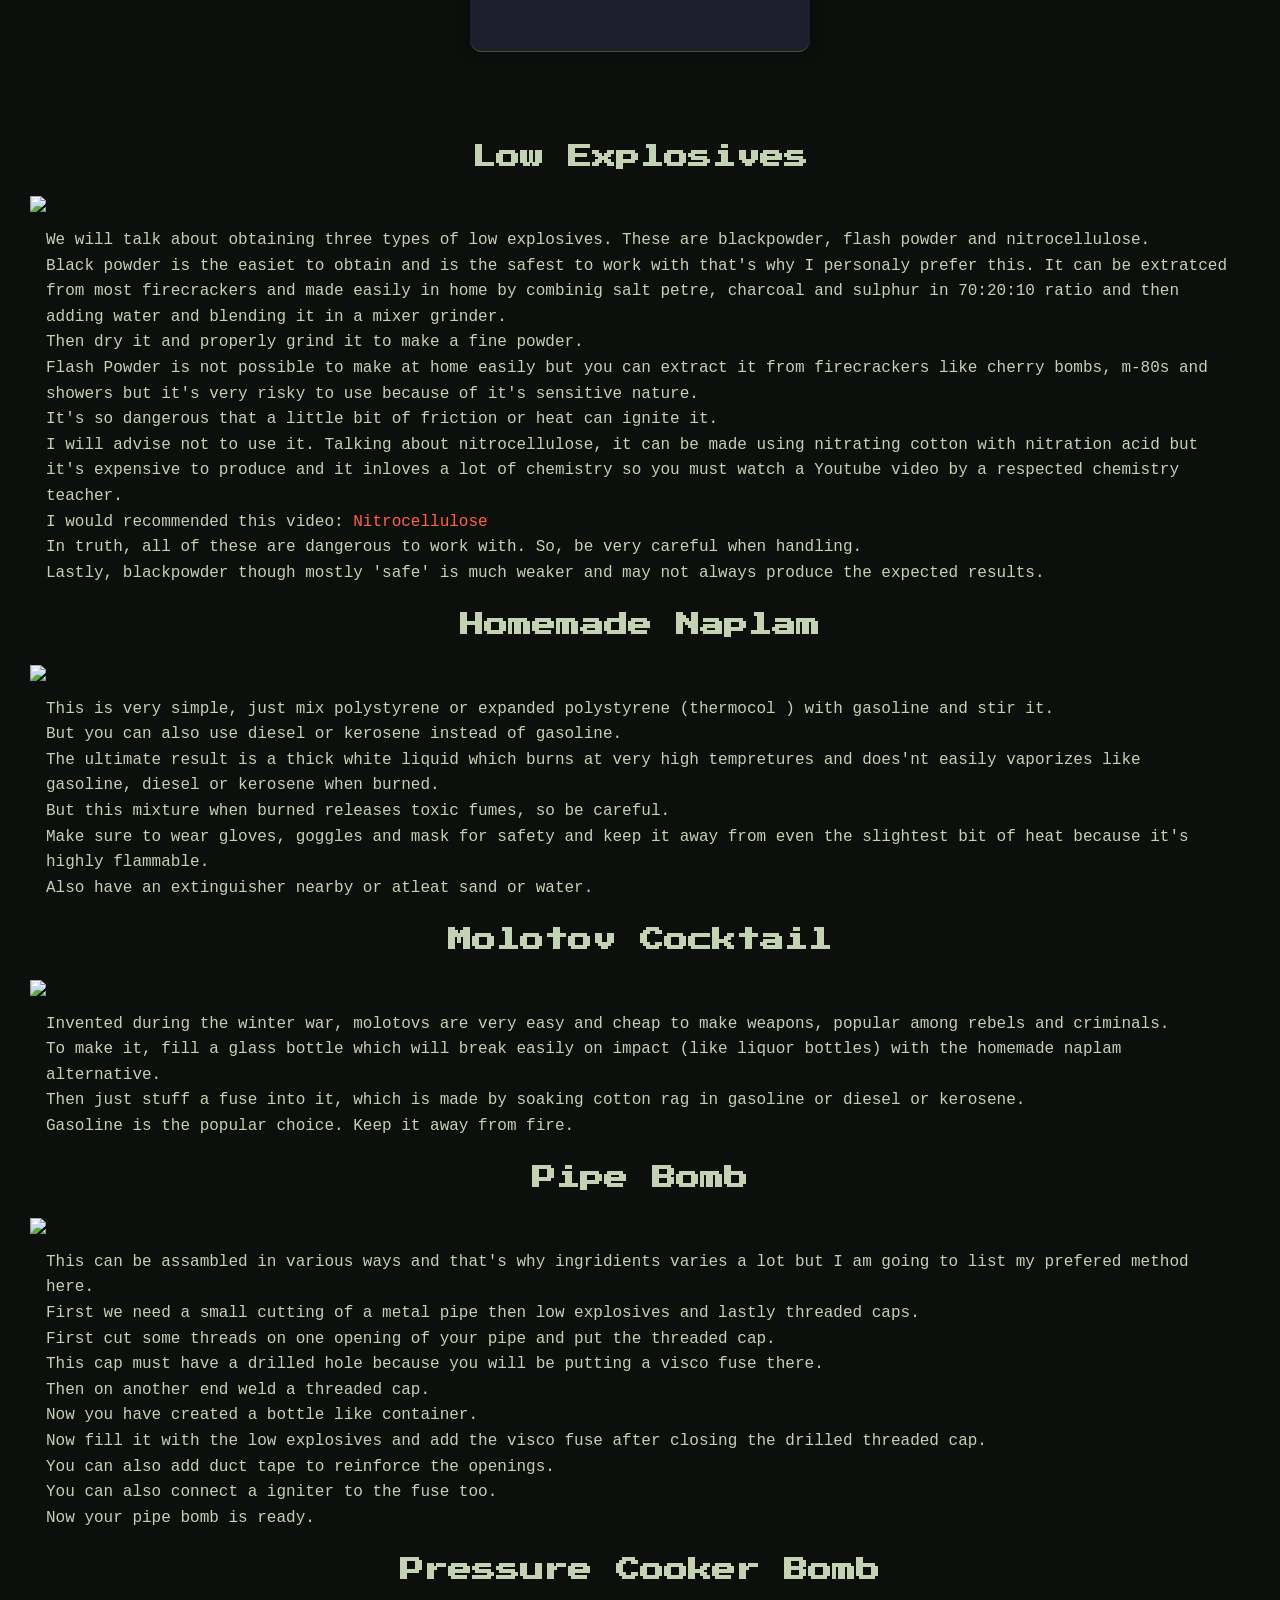
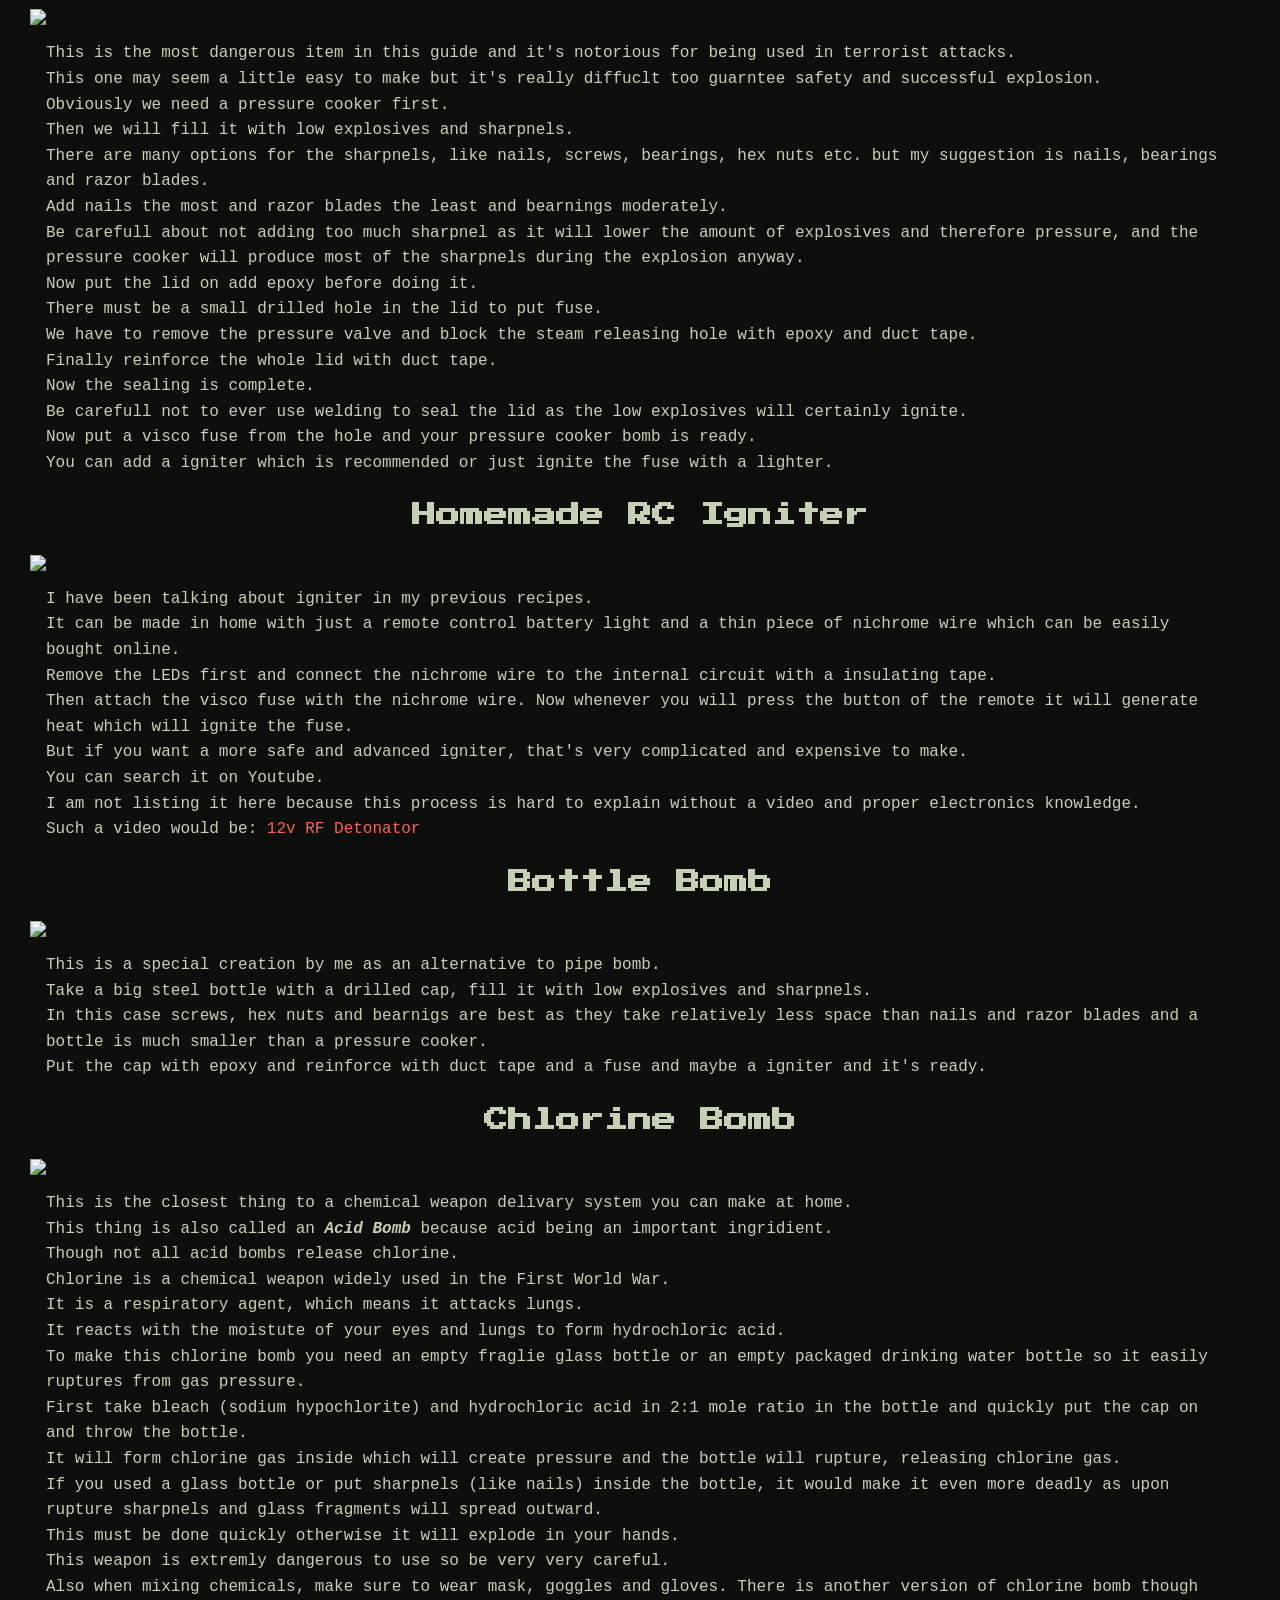
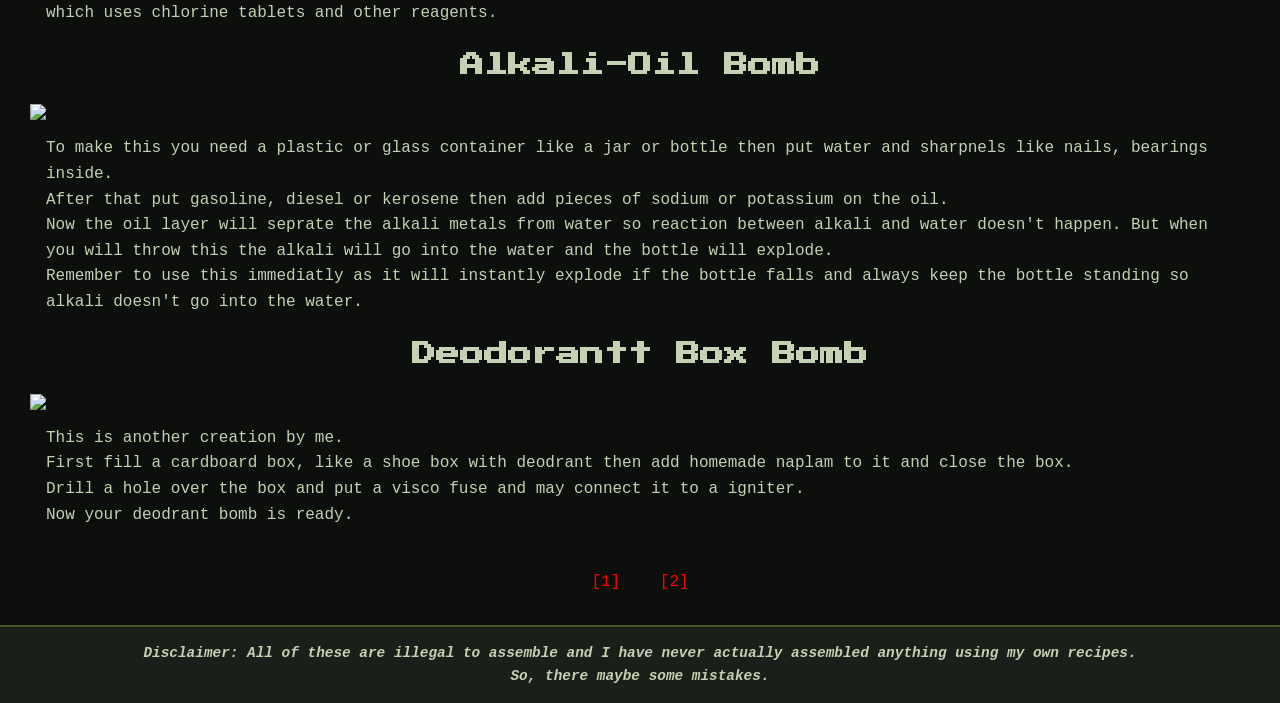
==== commit 7a6a3b7a: "Update igniter instructions in index.html" ====
--- a/index.html
+++ b/index.html
@@ -101,7 +101,7 @@
   <h2 id="6">Homemade RC Igniter</h2>
   <img src="https://images.thdstatic.com/productImages/ed986a7c-8e61-4f4d-9810-cc47eca49be2/svn/silver-feit-electric-string-lights-fy6-20-rgbw-slv-64_600.jpg" class="img">
   <p>
-  I have been talking about igniter in my previous recipes.<br>It can be easily made in home with just a remote control battery light which can be easily bought online.<br>Remove the LEDs first and connect the visco fuse to the internal circuit with a insulating tape.<br> Now whenever you will press the button of the remote it will generate a spark which will ignite the  fuse.<br>But if you want a more safe and advanced igniter, that's very complicated and expensive to make.<br>You can search it on Youtube.<br>I am not listing it here because this process is hard to explain without a video and proper electronics knowledge.<br>Such a video would be: <a href="https://youtu.be/4HR0NFYtMjE?si=9A5h-kJBhVCQG7f2">12v RF Detonator</a></p>
+  I have been talking about igniter in my previous recipes.<br>It can be made in home with just a remote control battery light and a thin piece of nichrome wire which can be easily bought online.<br>Remove the LEDs first and connect the nichrome wire to the internal circuit with a insulating tape.<br>Then attach the visco fuse with the nichrome wire. Now whenever you will press the button of the remote it will generate heat which will ignite the fuse.<br>But if you want a more safe and advanced igniter, that's very complicated and expensive to make.<br>You can search it on Youtube.<br>I am not listing it here because this process is hard to explain without a video and proper electronics knowledge.<br>Such a video would be: <a href="https://youtu.be/4HR0NFYtMjE?si=9A5h-kJBhVCQG7f2">12v RF Detonator</a></p>
   <h2 id="7">Bottle Bomb</h2>
   <img src="https://d91ztqmtx7u1k.cloudfront.net/ClientContent/Images/ExtraLarge/stainless-steel-water-bottle-1-20241003095422835.jpeg"  class="img">
   <p>This is a special creation by me as an alternative to pipe bomb.<br> Take a big steel bottle with a drilled cap, fill it with low explosives and sharpnels.<br> In this case screws, hex nuts and bearnigs are best as they take relatively less space than nails and razor blades and a bottle is much smaller than a pressure cooker.<br> Put the cap with epoxy and reinforce with duct tape and a fuse and maybe a igniter and it's ready.</p> 
